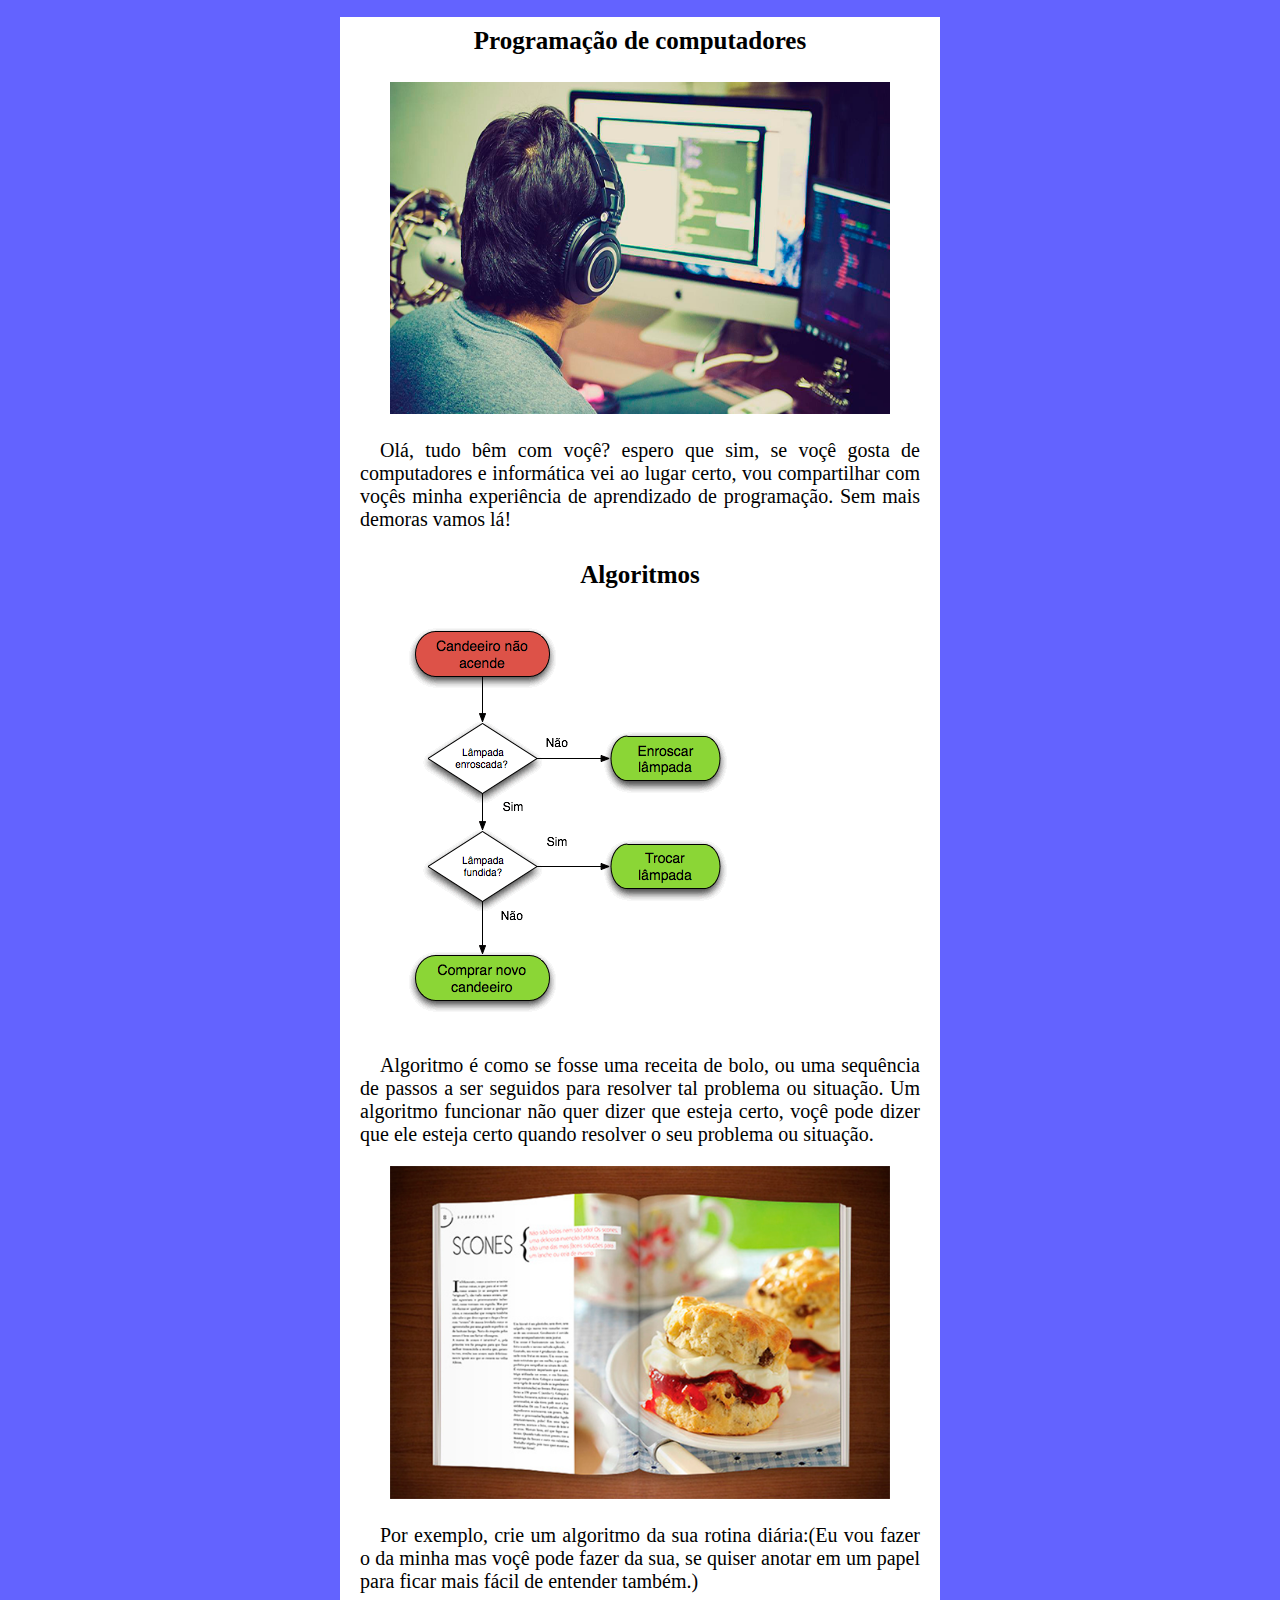
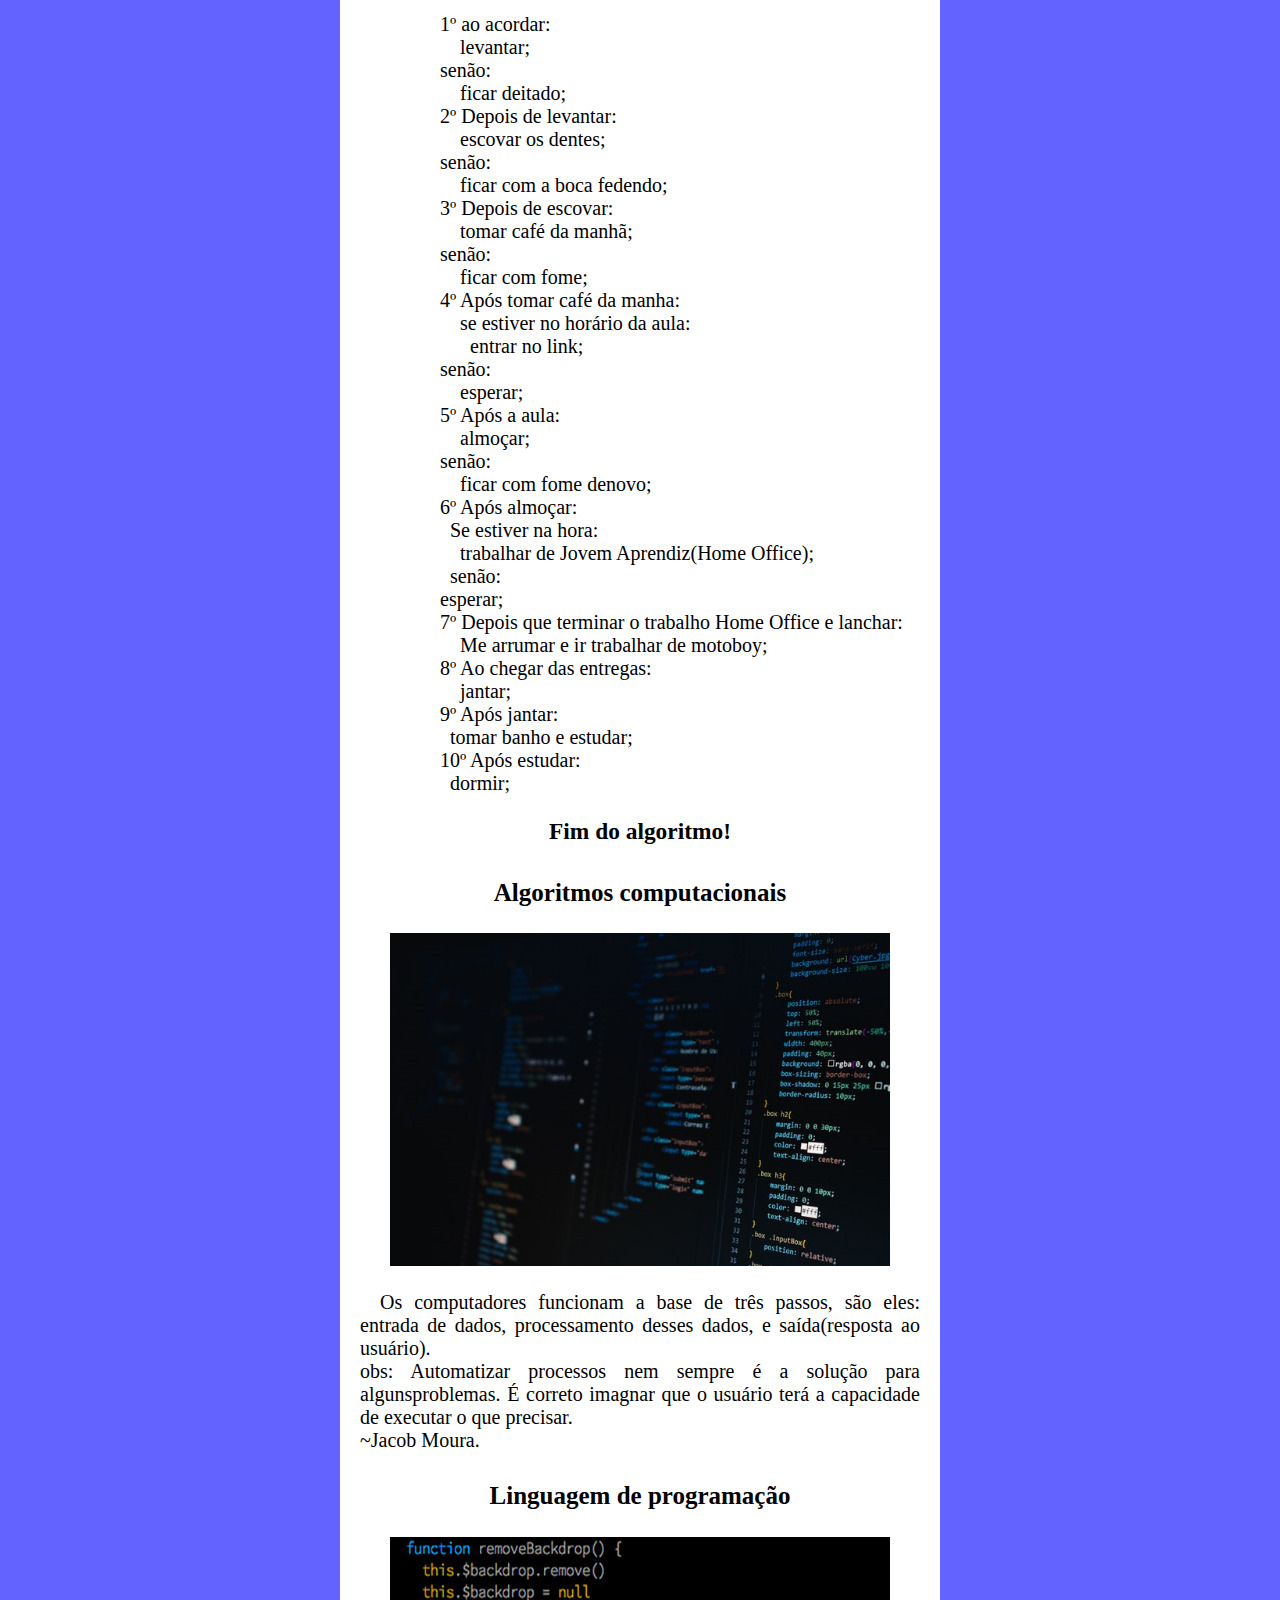
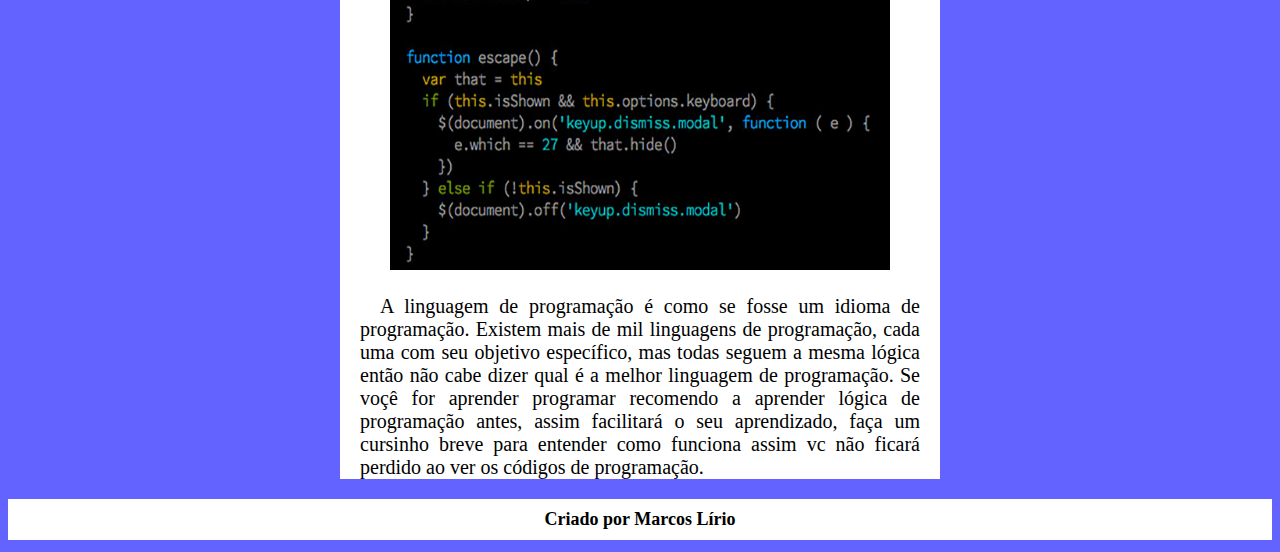
==== index.html @ afbfd094 "Adicionando os arquivos ao repositório" ====
<!DOCTYPE html>
<html lang="pt-br">
<head>
    <meta charset="UTF-8">
    <meta http-equiv="X-UA-Compatible" content="IE=edge">
    <meta name="viewport" content="width=device-width, initial-scale=1.0">
    <link rel="stylesheet" href="style.css">
    <title>Programação</title>
</head>
<body>
    <header>

    </header>
    <main>
        <section>
            <h1 class="titulo">Programação de computadores</h1>
           
            <img src="imagens/programacaoComputadores.png" alt="Programação de computadores" class="imagens">

            <p class="paragrafos">Olá, tudo bêm com voçê? espero que sim, se voçê gosta de computadores e informática vei ao lugar certo, vou compartilhar com voçês minha experiência de aprendizado de programação. Sem mais demoras vamos lá!</p>
        </section>
        <section>
            <h1 class="titulo">Algoritmos</h1>
            <img src="imagens/alogritmo.png" alt="algoritmos" class="imagens">
            <p class="paragrafos">Algoritmo é como se fosse uma receita de bolo, ou uma sequência de passos a ser seguidos para resolver tal problema ou situação. Um algoritmo funcionar não quer dizer que esteja certo, voçê pode dizer que ele esteja certo quando resolver o seu problema ou situação. 
            </p>

            <img src="imagens/receitaBolo.png" alt="Receita de Bolo" class="imagens">

            <p class="paragrafos">
                Por exemplo, crie um algoritmo da sua rotina diária:(Eu vou fazer o da minha mas voçê pode fazer da sua, se quiser anotar em um papel para ficar mais fácil de entender também.) <br>
                <p id="passos">
                    1º ao acordar: <br>
                    &nbsp; &nbsp; levantar; <br>
                    senão: <br> &nbsp; &nbsp; ficar deitado;
                    <br>
                    2º Depois de levantar: <br>
                    &nbsp; &nbsp; escovar os dentes; <br>
                    senão: <br>
                    &nbsp; &nbsp; ficar com a boca fedendo; <br>
                    3º Depois de escovar: <br>
                    &nbsp; &nbsp; tomar café da manhã; <br>
                    senão: <br>
                    &nbsp; &nbsp; ficar com fome; <br>
                    4º Após tomar café da manha: <br>
                        &nbsp; &nbsp; se estiver no horário da aula: <br>
                            &nbsp; &nbsp; &nbsp; entrar no link; <br>
                        senão: <br>
                           &nbsp; &nbsp; esperar; <br>
                                   5º Após a aula: <br>
                        &nbsp; &nbsp; almoçar; <br>
                      senão: <br>
                        &nbsp; &nbsp; ficar com fome denovo; <br>
                    6º Após almoçar: <br>
                        &nbsp; Se estiver na hora: <br>
                            &nbsp; &nbsp; trabalhar de Jovem Aprendiz(Home Office); <br>
                        &nbsp; senão: <br>
                            esperar; <br>
                     7º Depois que terminar o trabalho Home Office e lanchar: <br>
                        &nbsp; &nbsp; Me arrumar e ir trabalhar de motoboy; <br>
                    8º Ao chegar das entregas: <br>
                        &nbsp; &nbsp; jantar; <br>
                    9º Após jantar: <br>
                        &nbsp; tomar banho e estudar; <br>
                    10º Após estudar: <br>
                        &nbsp; dormir; <br>
                </p>
            </p>
            <h3 id="fimAlgoritmo">Fim do algoritmo!</h3>
        </section>
        <section>
            <h1 class="titulo">Algoritmos computacionais</h1>

            <img src="imagens/algoritmosComputacionais.png" alt="Algoritimos Computacionais" class="imagens">

            <p class="paragrafos">
                Os computadores funcionam a base de três passos, são eles: entrada de dados, processamento desses dados, e saída(resposta ao usuário). <br> obs: Automatizar processos nem sempre é a solução para algunsproblemas. É correto imagnar que o usuário terá a capacidade de executar o que precisar. <br> ~Jacob Moura.
            </p>
        </section>
        <section id="Linguagem de Programação">
            <h1 class="titulo">Linguagem de programação</h1>

            <img src="imagens/linguagemProgramacao.png" alt="Linguagem de programação" class="imagens">

            <p class="paragrafos">
                A linguagem de programação é como se fosse um idioma de programação. Existem mais de mil linguagens de programação, cada uma com seu objetivo específico, mas todas seguem a mesma lógica então não cabe dizer qual é a melhor linguagem de programação. Se voçê for aprender programar recomendo a aprender lógica de programação antes, assim facilitará o seu aprendizado, faça um cursinho breve para entender como funciona assim vc não ficará perdido ao ver os códigos de programação.
            </p>
        </section>
    </main>
    
    <footer>
        <h1>Criado por Marcos Lírio</h1>
    </footer>
</body>
</html>
---- style.css ----
@charset 'UTF-8';

body {
    
    background-color: rgba(0, 0, 255, 0.61);
}

main {
    max-width: 600px;
    margin: auto;
    background-color: white;
    text-align: justify;
    font-size: 20px; 
       
}

main > section > h1.titulo{
    text-align: center;
    font-size: 25px;
    padding: 10px;
}

main > section > img.imagens {
    max-width: 500px;
    margin-left: 2.5em;
}

main > section > p.paragrafos {
    text-indent: 1em;
    margin-left: 1em;
    margin-right: 1em;
}

main > section > p#passos {
    margin-left: 5em;
}

main > section > h3#fimAlgoritmo {
    text-align: center;
    
}

footer > h1 {
    background-color: white;
    text-align: center;
    padding: 10px;
    font-size: large;
}
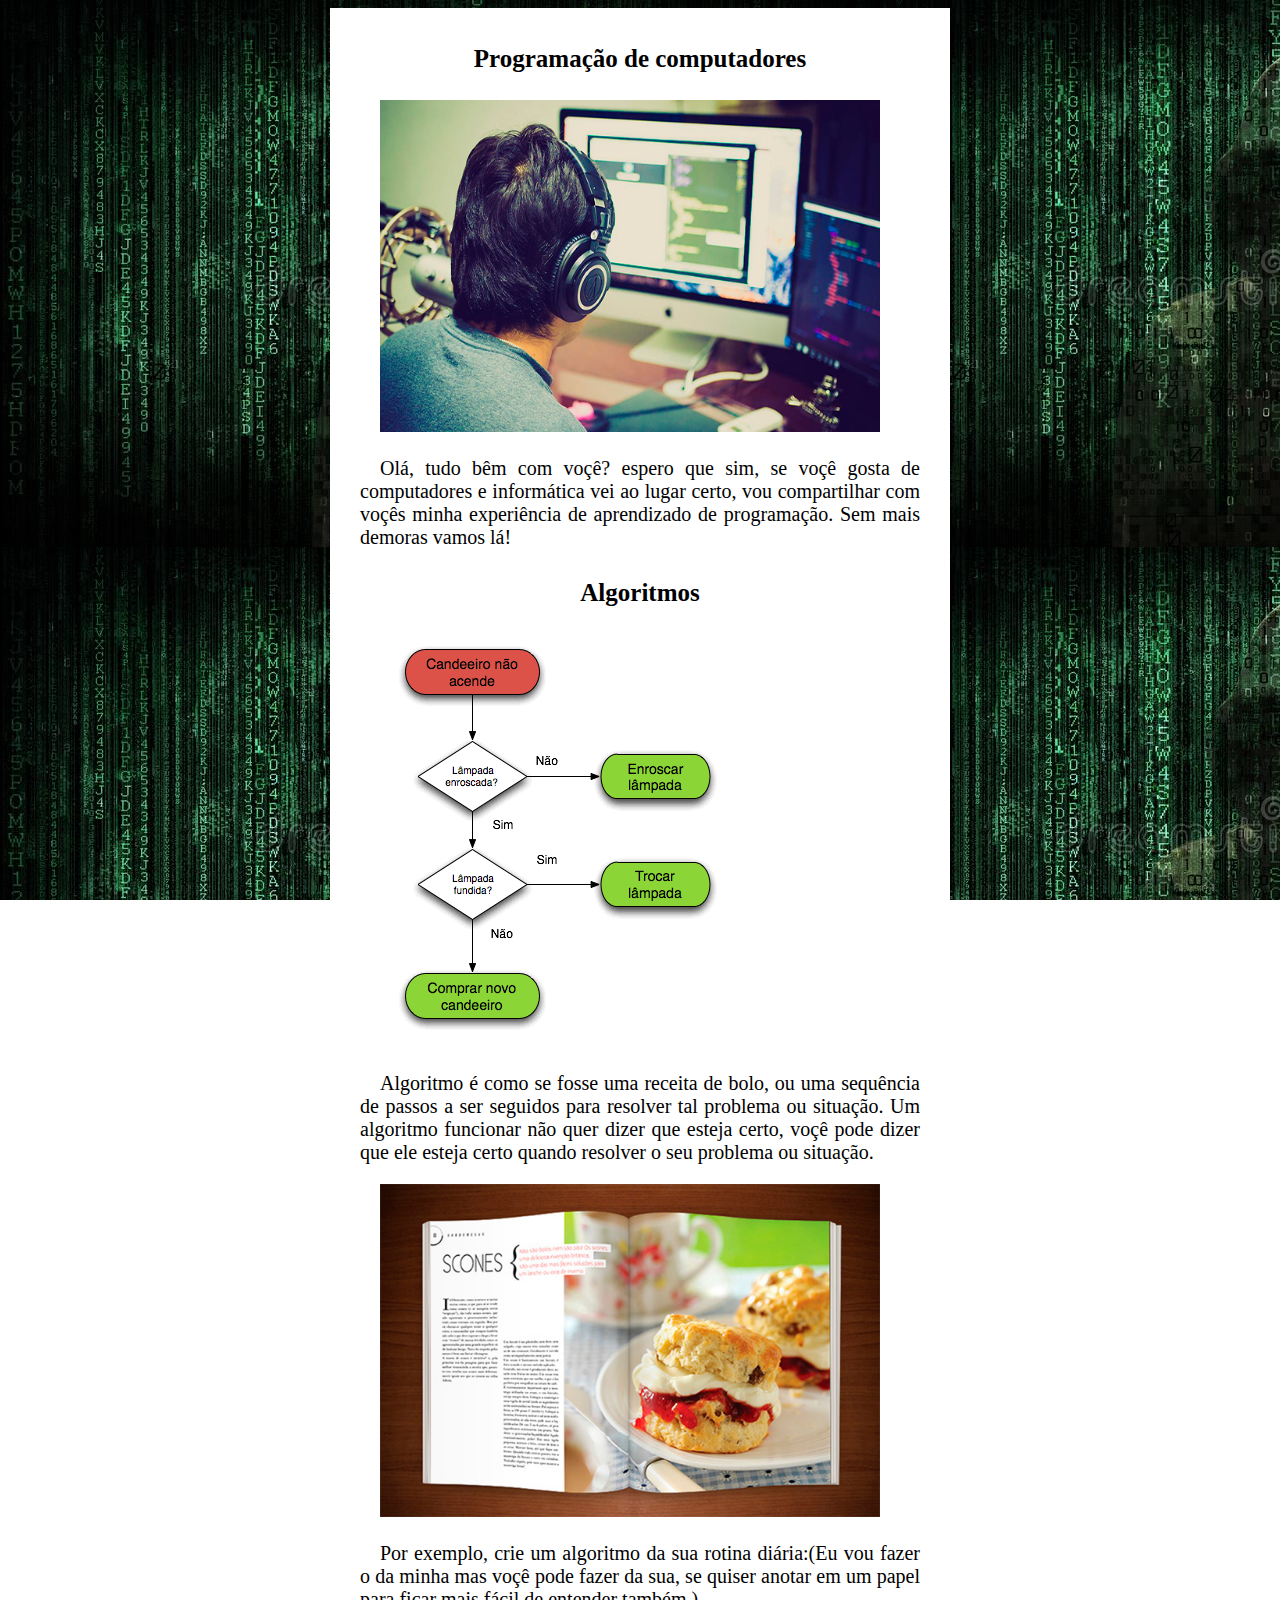
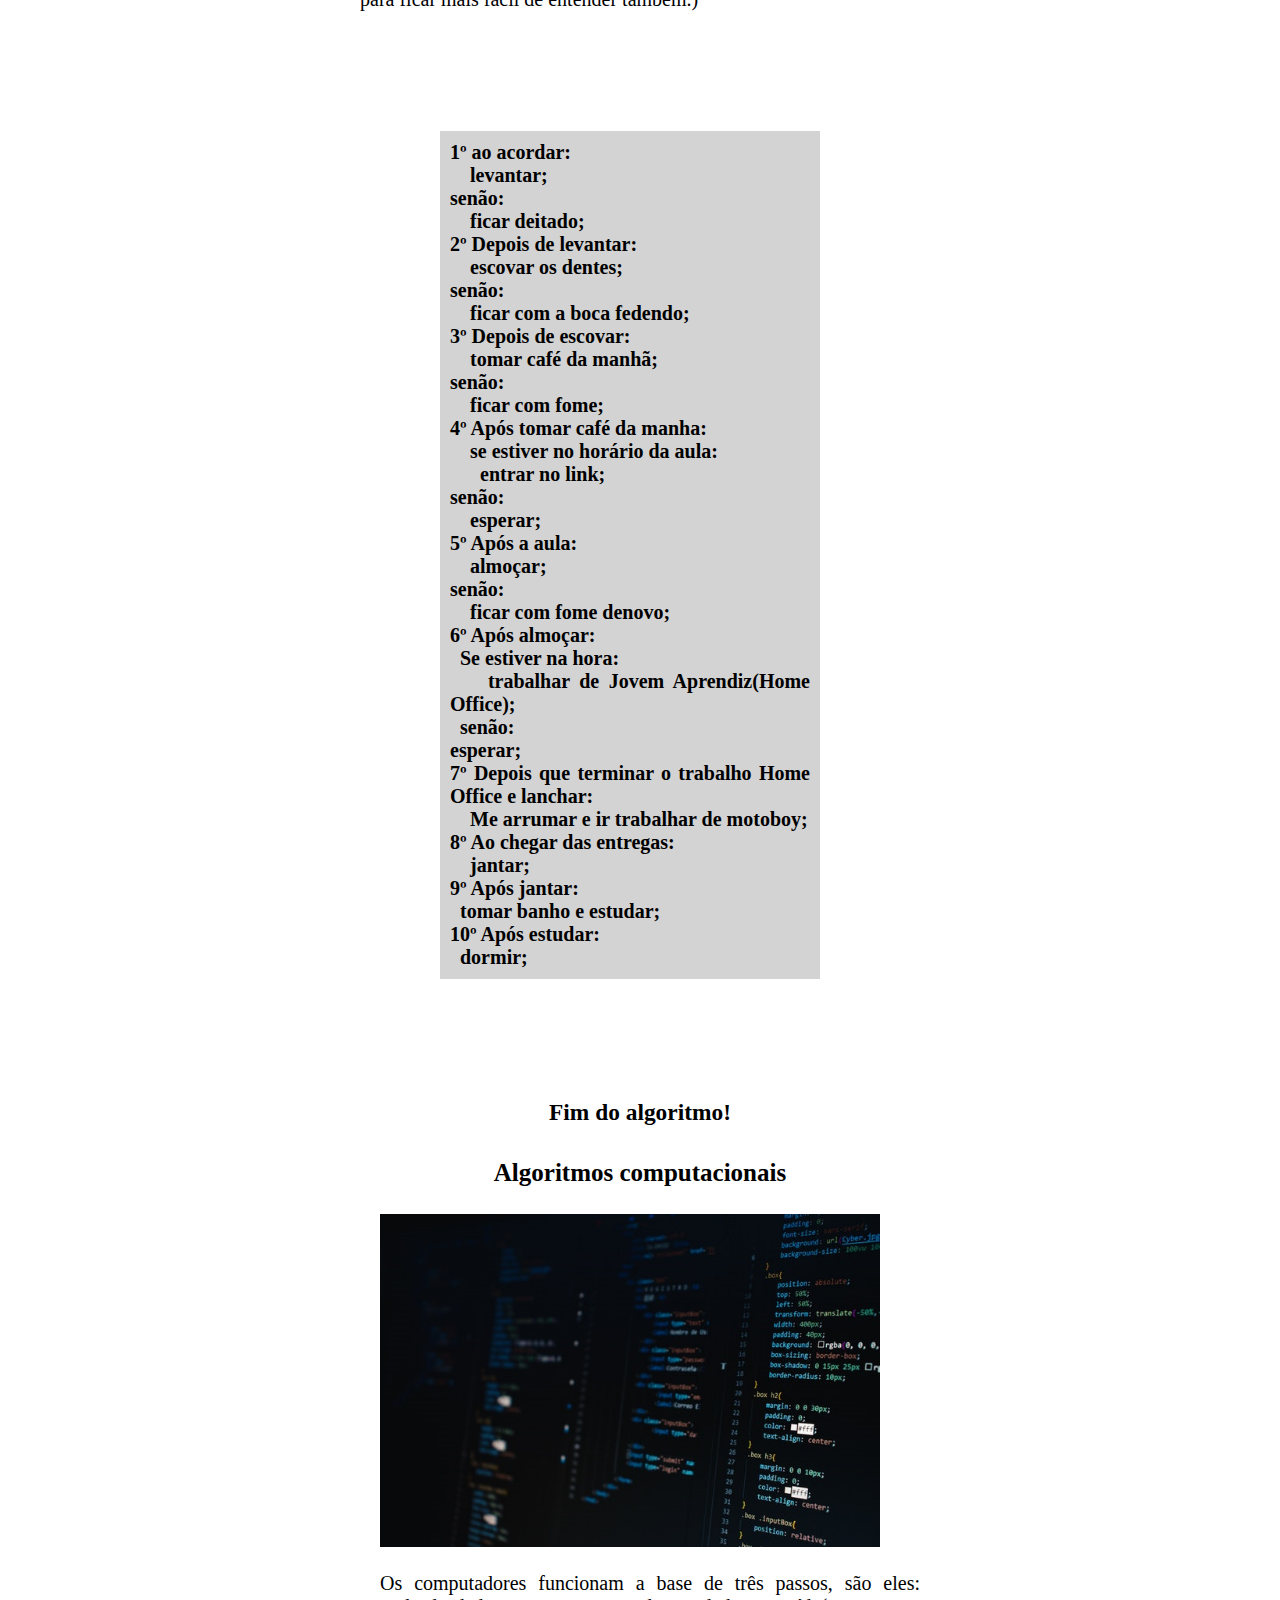
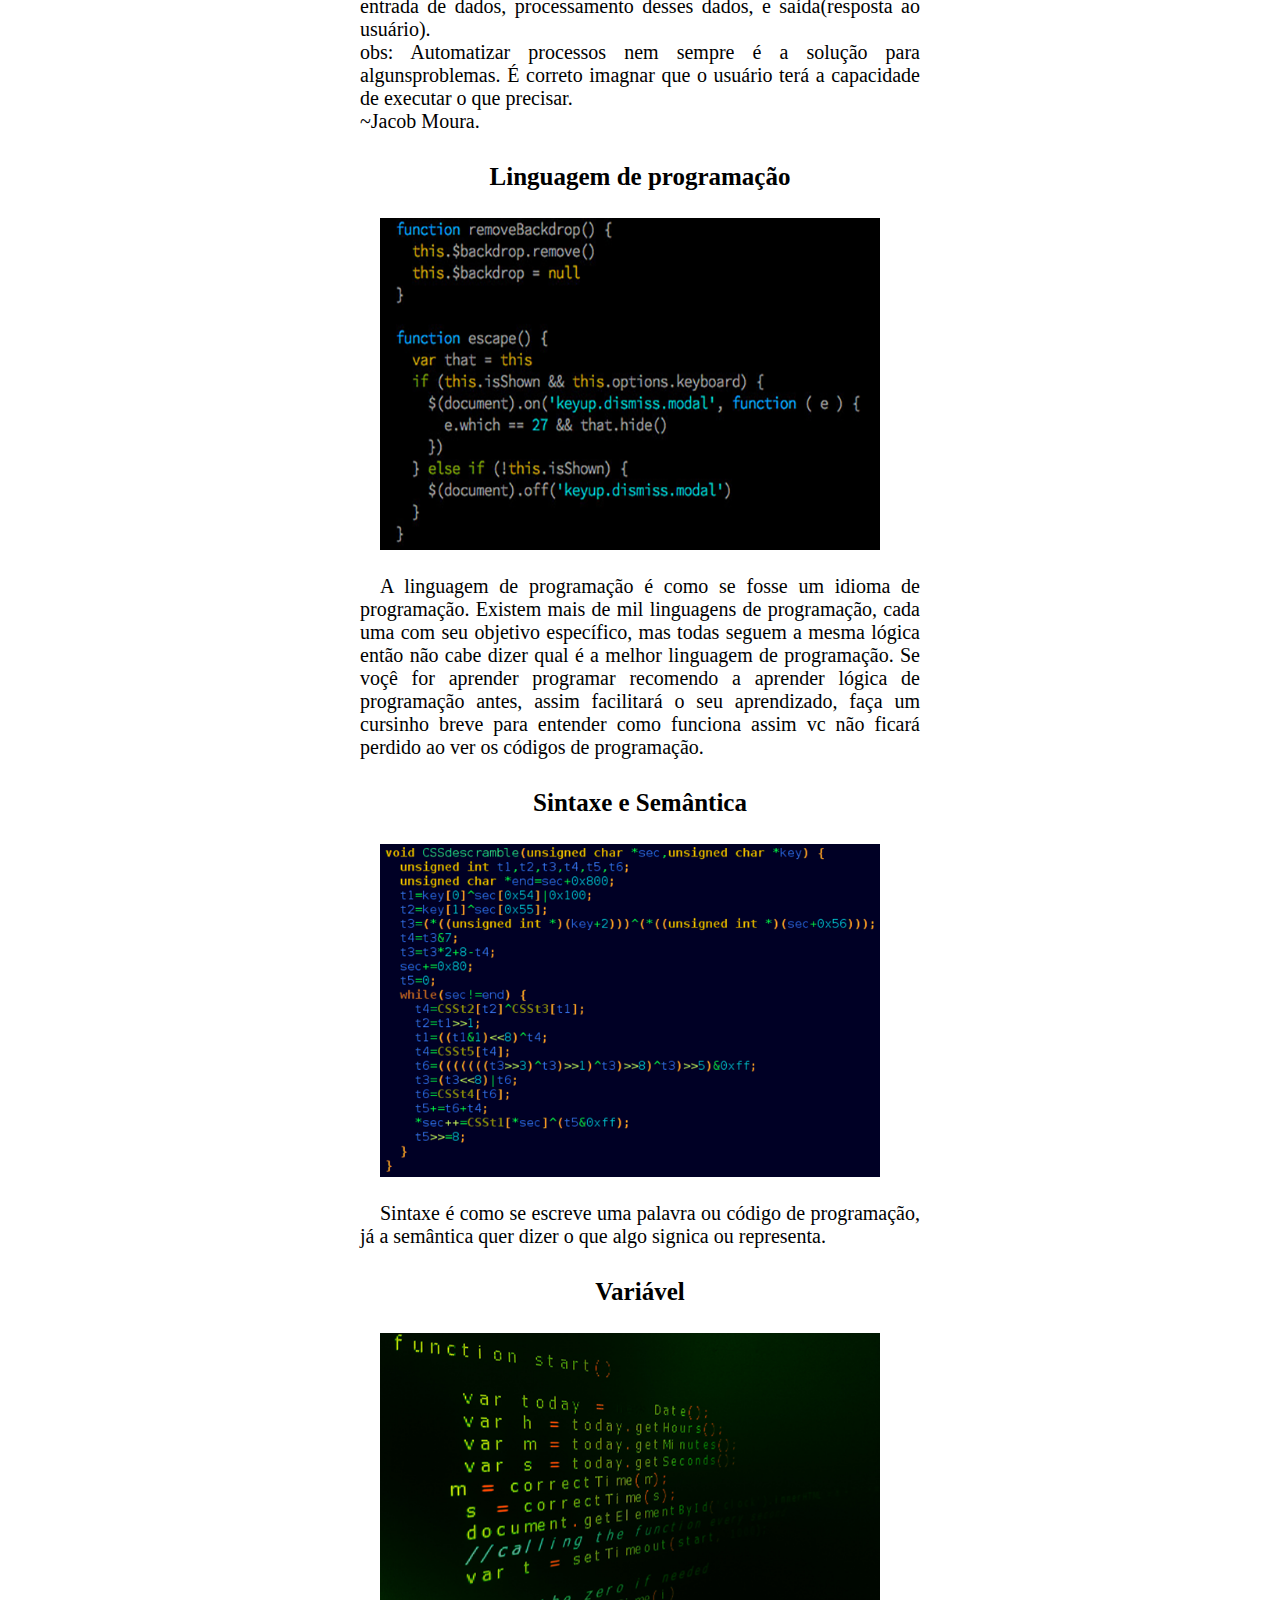
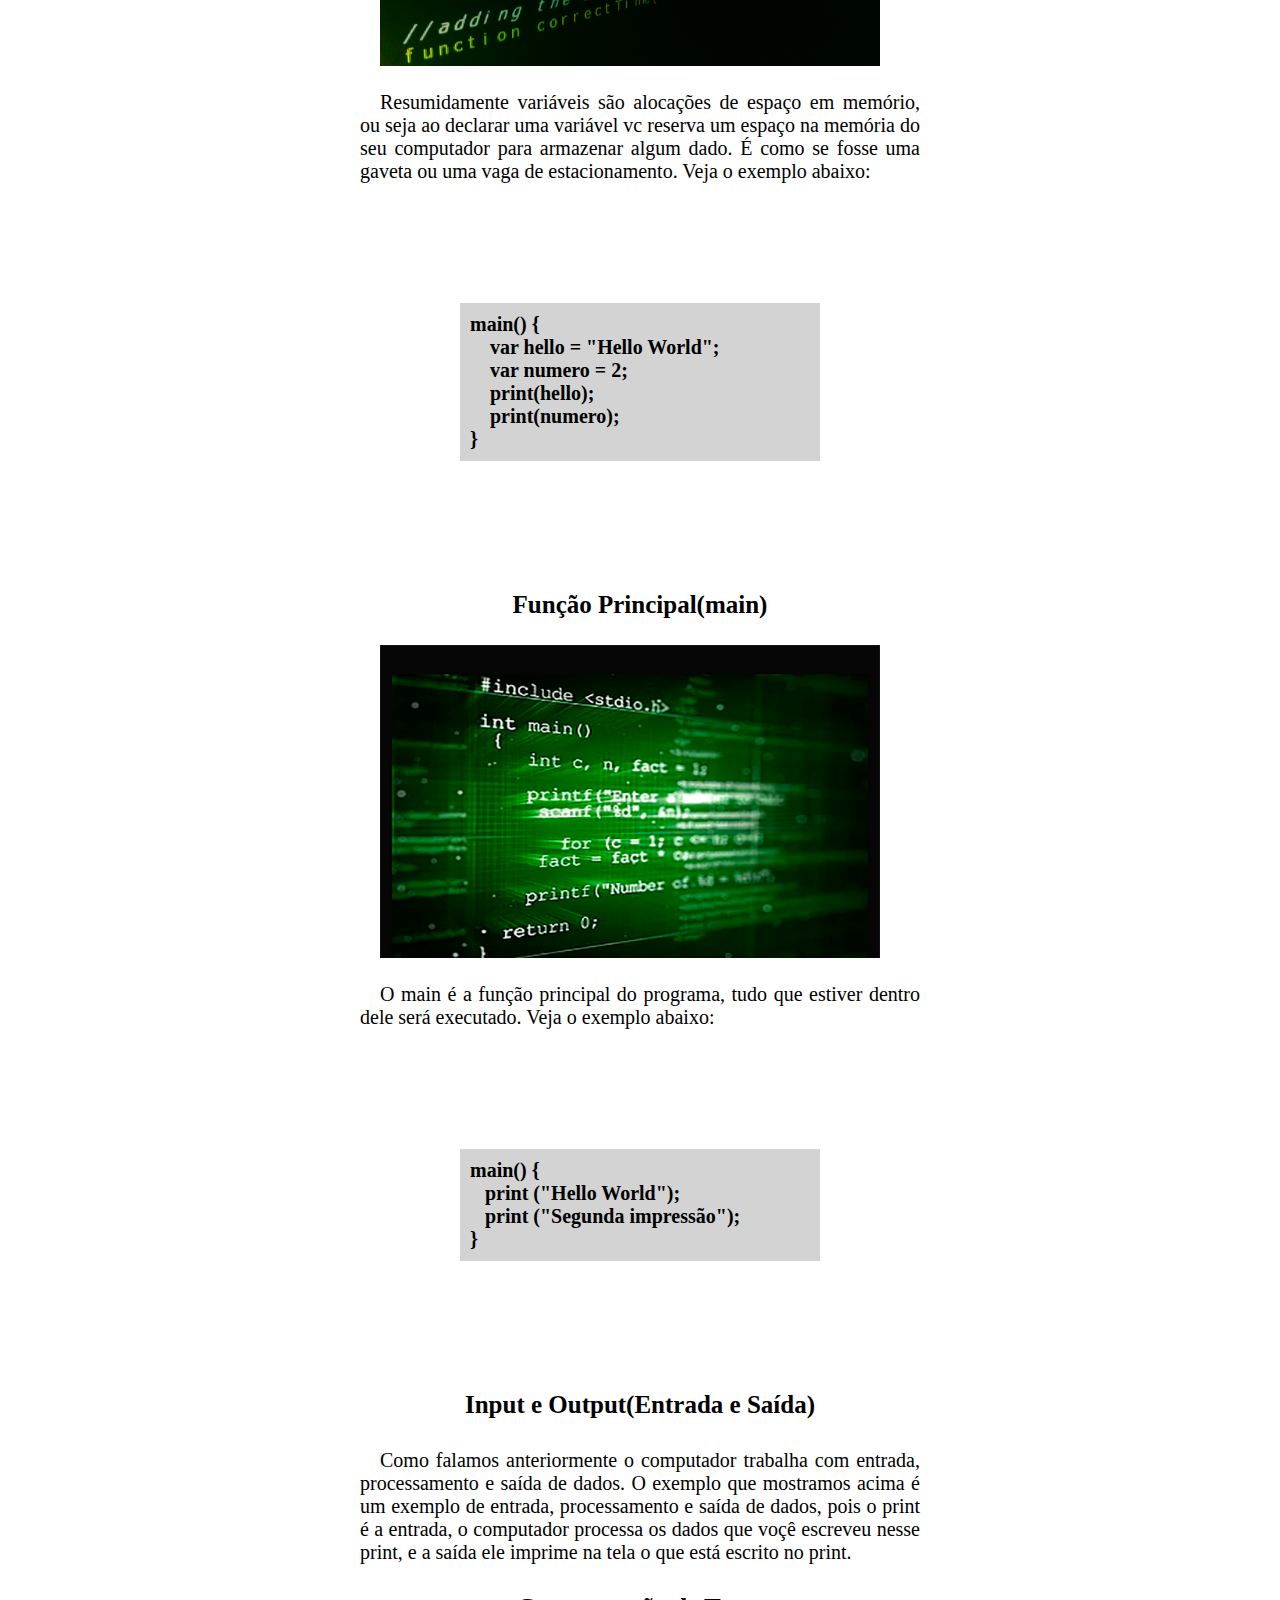
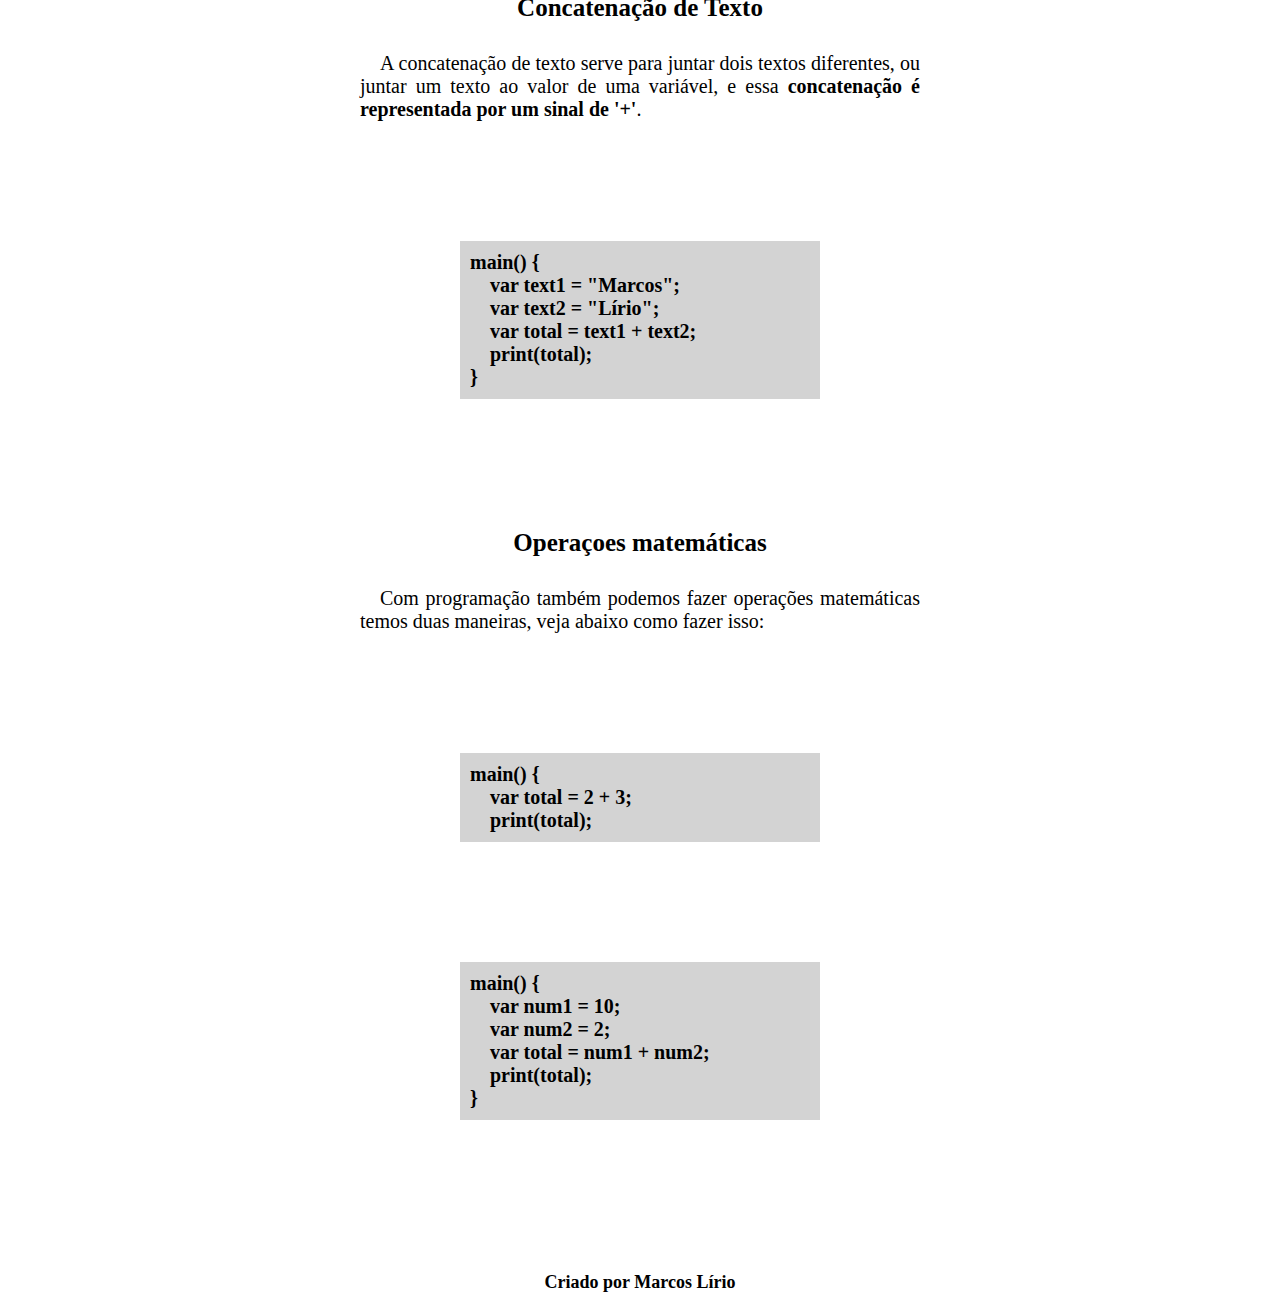
==== commit 520ad3fa: "Atualizando o repositório, site tá ficando dahora, por enquanto só tem conteúdo, em breve é os códig" ====
--- a/index.html
+++ b/index.html
@@ -9,7 +9,7 @@
 </head>
 <body>
     <header>
-
+        
     </header>
     <main>
         <section>
@@ -29,41 +29,43 @@
 
             <p class="paragrafos">
                 Por exemplo, crie um algoritmo da sua rotina diária:(Eu vou fazer o da minha mas voçê pode fazer da sua, se quiser anotar em um papel para ficar mais fácil de entender também.) <br>
-                <p id="passos">
-                    1º ao acordar: <br>
-                    &nbsp; &nbsp; levantar; <br>
-                    senão: <br> &nbsp; &nbsp; ficar deitado;
-                    <br>
-                    2º Depois de levantar: <br>
-                    &nbsp; &nbsp; escovar os dentes; <br>
-                    senão: <br>
-                    &nbsp; &nbsp; ficar com a boca fedendo; <br>
-                    3º Depois de escovar: <br>
-                    &nbsp; &nbsp; tomar café da manhã; <br>
-                    senão: <br>
-                    &nbsp; &nbsp; ficar com fome; <br>
-                    4º Após tomar café da manha: <br>
-                        &nbsp; &nbsp; se estiver no horário da aula: <br>
-                            &nbsp; &nbsp; &nbsp; entrar no link; <br>
+                <p class="exemplos" id="passos">
+                    <strong>
+                        1º ao acordar: <br>
+                        &nbsp; &nbsp; levantar; <br>
+                        senão: <br> &nbsp; &nbsp; ficar deitado;
+                        <br>
+                        2º Depois de levantar: <br>
+                        &nbsp; &nbsp; escovar os dentes; <br>
                         senão: <br>
-                           &nbsp; &nbsp; esperar; <br>
-                                   5º Após a aula: <br>
-                        &nbsp; &nbsp; almoçar; <br>
-                      senão: <br>
-                        &nbsp; &nbsp; ficar com fome denovo; <br>
-                    6º Após almoçar: <br>
-                        &nbsp; Se estiver na hora: <br>
-                            &nbsp; &nbsp; trabalhar de Jovem Aprendiz(Home Office); <br>
-                        &nbsp; senão: <br>
-                            esperar; <br>
-                     7º Depois que terminar o trabalho Home Office e lanchar: <br>
-                        &nbsp; &nbsp; Me arrumar e ir trabalhar de motoboy; <br>
-                    8º Ao chegar das entregas: <br>
-                        &nbsp; &nbsp; jantar; <br>
-                    9º Após jantar: <br>
-                        &nbsp; tomar banho e estudar; <br>
-                    10º Após estudar: <br>
-                        &nbsp; dormir; <br>
+                        &nbsp; &nbsp; ficar com a boca fedendo; <br>
+                        3º Depois de escovar: <br>
+                        &nbsp; &nbsp; tomar café da manhã; <br>
+                        senão: <br>
+                        &nbsp; &nbsp; ficar com fome; <br>
+                        4º Após tomar café da manha: <br>
+                            &nbsp; &nbsp; se estiver no horário da aula: <br>
+                                &nbsp; &nbsp; &nbsp; entrar no link; <br>
+                            senão: <br>
+                               &nbsp; &nbsp; esperar; <br>
+                                       5º Após a aula: <br>
+                            &nbsp; &nbsp; almoçar; <br>
+                          senão: <br>
+                            &nbsp; &nbsp; ficar com fome denovo; <br>
+                        6º Após almoçar: <br>
+                            &nbsp; Se estiver na hora: <br>
+                                &nbsp; &nbsp; trabalhar de Jovem Aprendiz(Home Office); <br>
+                            &nbsp; senão: <br>
+                                esperar; <br>
+                         7º Depois que terminar o trabalho Home Office e lanchar: <br>
+                            &nbsp; &nbsp; Me arrumar e ir trabalhar de motoboy; <br>
+                        8º Ao chegar das entregas: <br>
+                            &nbsp; &nbsp; jantar; <br>
+                        9º Após jantar: <br>
+                            &nbsp; tomar banho e estudar; <br>
+                        10º Após estudar: <br>
+                            &nbsp; dormir; <br>
+                    </strong>
                 </p>
             </p>
             <h3 id="fimAlgoritmo">Fim do algoritmo!</h3>
@@ -85,6 +87,63 @@
             <p class="paragrafos">
                 A linguagem de programação é como se fosse um idioma de programação. Existem mais de mil linguagens de programação, cada uma com seu objetivo específico, mas todas seguem a mesma lógica então não cabe dizer qual é a melhor linguagem de programação. Se voçê for aprender programar recomendo a aprender lógica de programação antes, assim facilitará o seu aprendizado, faça um cursinho breve para entender como funciona assim vc não ficará perdido ao ver os códigos de programação.
             </p>
+            <h1 class="titulo">Sintaxe e Semântica</h1>
+            <img src="imagens/Sintaxe_Semantica.png" alt="Sintaxe e Semântica" class="imagens">
+            <p class="paragrafos">Sintaxe é como se escreve uma palavra ou código de programação, já a semântica quer dizer o que algo signica ou representa.</p>
+
+            <h1 class="titulo">Variável</h1>
+            <img src="imagens/variaveis.png" alt="Variáveis em programação" class="imagens">
+            <p class="paragrafos">Resumidamente variáveis são alocações de espaço em memório, ou seja ao declarar uma variável vc reserva um espaço na memória do seu computador para armazenar algum dado. É como se fosse uma gaveta ou uma vaga de estacionamento. Veja o exemplo abaixo: </p>
+            <p class="exemplos"><strong>
+                 main() { <br>
+                    &nbsp; &nbsp; var hello = "Hello World"; <br>
+                    &nbsp; &nbsp; var numero = 2; <br>
+                    &nbsp; &nbsp; print(hello); <br>
+                    &nbsp; &nbsp; print(numero); <br>
+                }
+            </strong>
+            </p>
+
+            <h1 class="titulo">Função Principal(main)</h1>
+            <img src="imagens/funcao-main.png" alt="Função main" class="imagens">
+            <p class="paragrafos">O main é a função principal do programa, tudo que estiver dentro dele será executado. Veja o exemplo abaixo: </p>
+
+            <p class="exemplos" id="main_Exemplo"><strong>
+                main() { <br>
+                &nbsp; &nbsp;print ("Hello World"); <br>
+                &nbsp; &nbsp;print ("Segunda impressão"); <br>
+                }
+            </strong></p>
+            <h1 class="titulo">Input e Output(Entrada e Saída)</h1>
+            <p class="paragrafos">Como falamos anteriormente o computador trabalha com entrada, processamento e saída de dados. O exemplo que mostramos acima é um exemplo de entrada, processamento e saída de dados, pois o print é a entrada, o computador processa os dados que voçê escreveu nesse print, e a saída ele imprime na tela o que está escrito no print.</p>
+
+            <h1 class="titulo">Concatenação de Texto</h1>
+            <p class="paragrafos">A concatenação de texto serve para juntar dois textos diferentes, ou juntar um texto ao valor de uma variável, e essa <strong>concatenação é representada por um sinal de '+'</strong>.</p>
+            <p class="exemplos"><strong>
+                main() { <br>
+                   &nbsp; &nbsp; var text1 = "Marcos"; <br>
+                   &nbsp; &nbsp; var text2 = "Lírio"; <br>
+                   &nbsp; &nbsp; var total = text1 + text2; <br>
+                   &nbsp; &nbsp; print(total); <br>
+                }
+            </strong></p>
+
+            <h1 class="titulo">Operaçoes matemáticas</h1>
+            <p class="paragrafos">Com programação também podemos fazer operações matemáticas temos duas maneiras, veja abaixo como fazer isso: </p>
+            <p class="exemplos"><strong>
+                main() { <br>
+                    &nbsp; &nbsp; var total = 2 + 3; <br>
+                    &nbsp; &nbsp; print(total);
+            </strong>
+            </p>
+            <p class="exemplos"><strong>
+                main() { <br>
+                    &nbsp; &nbsp; var num1 = 10; <br>
+                    &nbsp; &nbsp; var num2 = 2; <br>
+                    &nbsp; &nbsp; var total = num1 + num2; <br>
+                    &nbsp; &nbsp; print(total); <br>
+                }
+            </strong></p>
         </section>
     </main>
     
--- a/style.css
+++ b/style.css
@@ -2,12 +2,14 @@
 
 body {
     
-    background-color: rgba(0, 0, 255, 0.61);
+    background-image: url('imagens/backgroundHacker.jpg');
+    background-attachment: fixed;
 }
 
 main {
     max-width: 600px;
     margin: auto;
+    padding: 10px;
     background-color: white;
     text-align: justify;
     font-size: 20px; 
@@ -22,13 +24,25 @@
 
 main > section > img.imagens {
     max-width: 500px;
-    margin-left: 2.5em;
+    margin-left: 2em;
 }
 
 main > section > p.paragrafos {
     text-indent: 1em;
     margin-left: 1em;
     margin-right: 1em;
+}
+
+main > section > p.exemplos {
+    margin: 20%;
+    padding: 10px;
+    background-color: lightgray;
+}
+
+main > section > p#main_Exemplo {
+    margin: 20%;
+    background-color: lightgray
+    ;
 }
 
 main > section > p#passos {
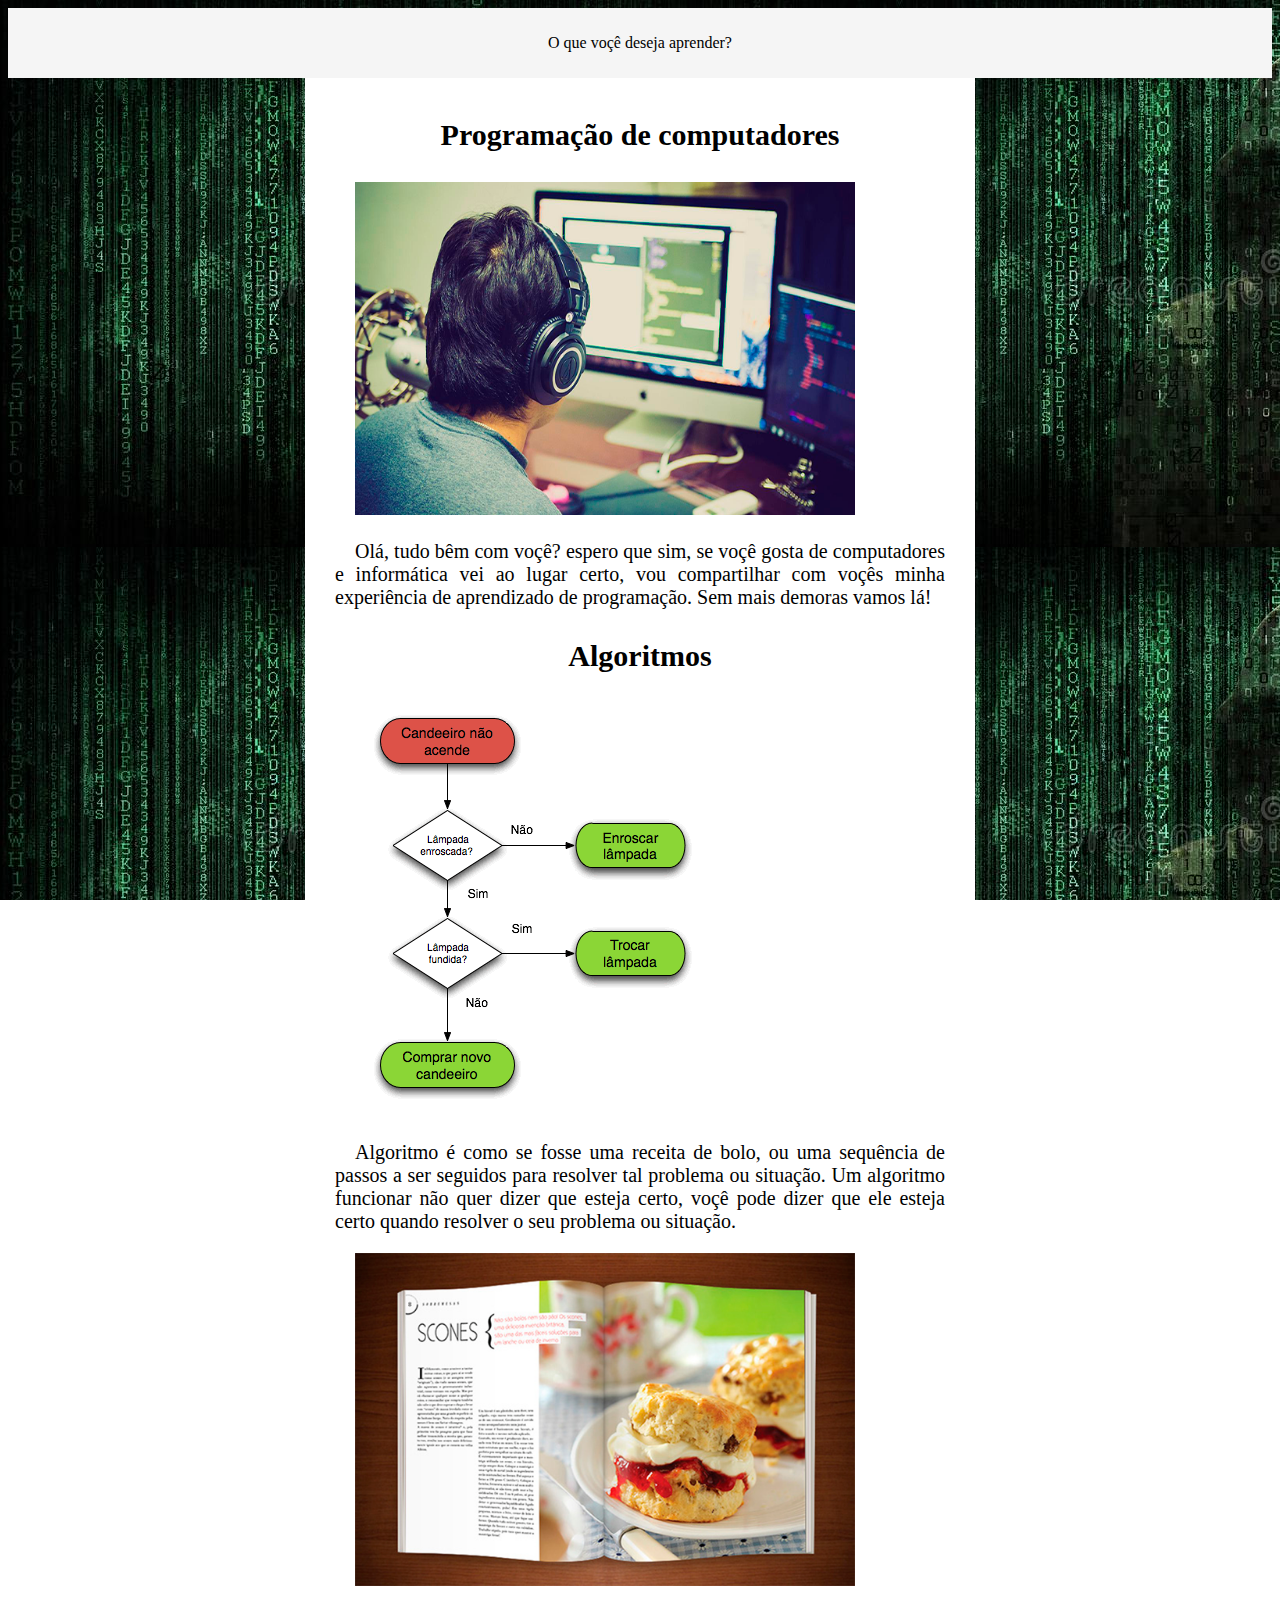
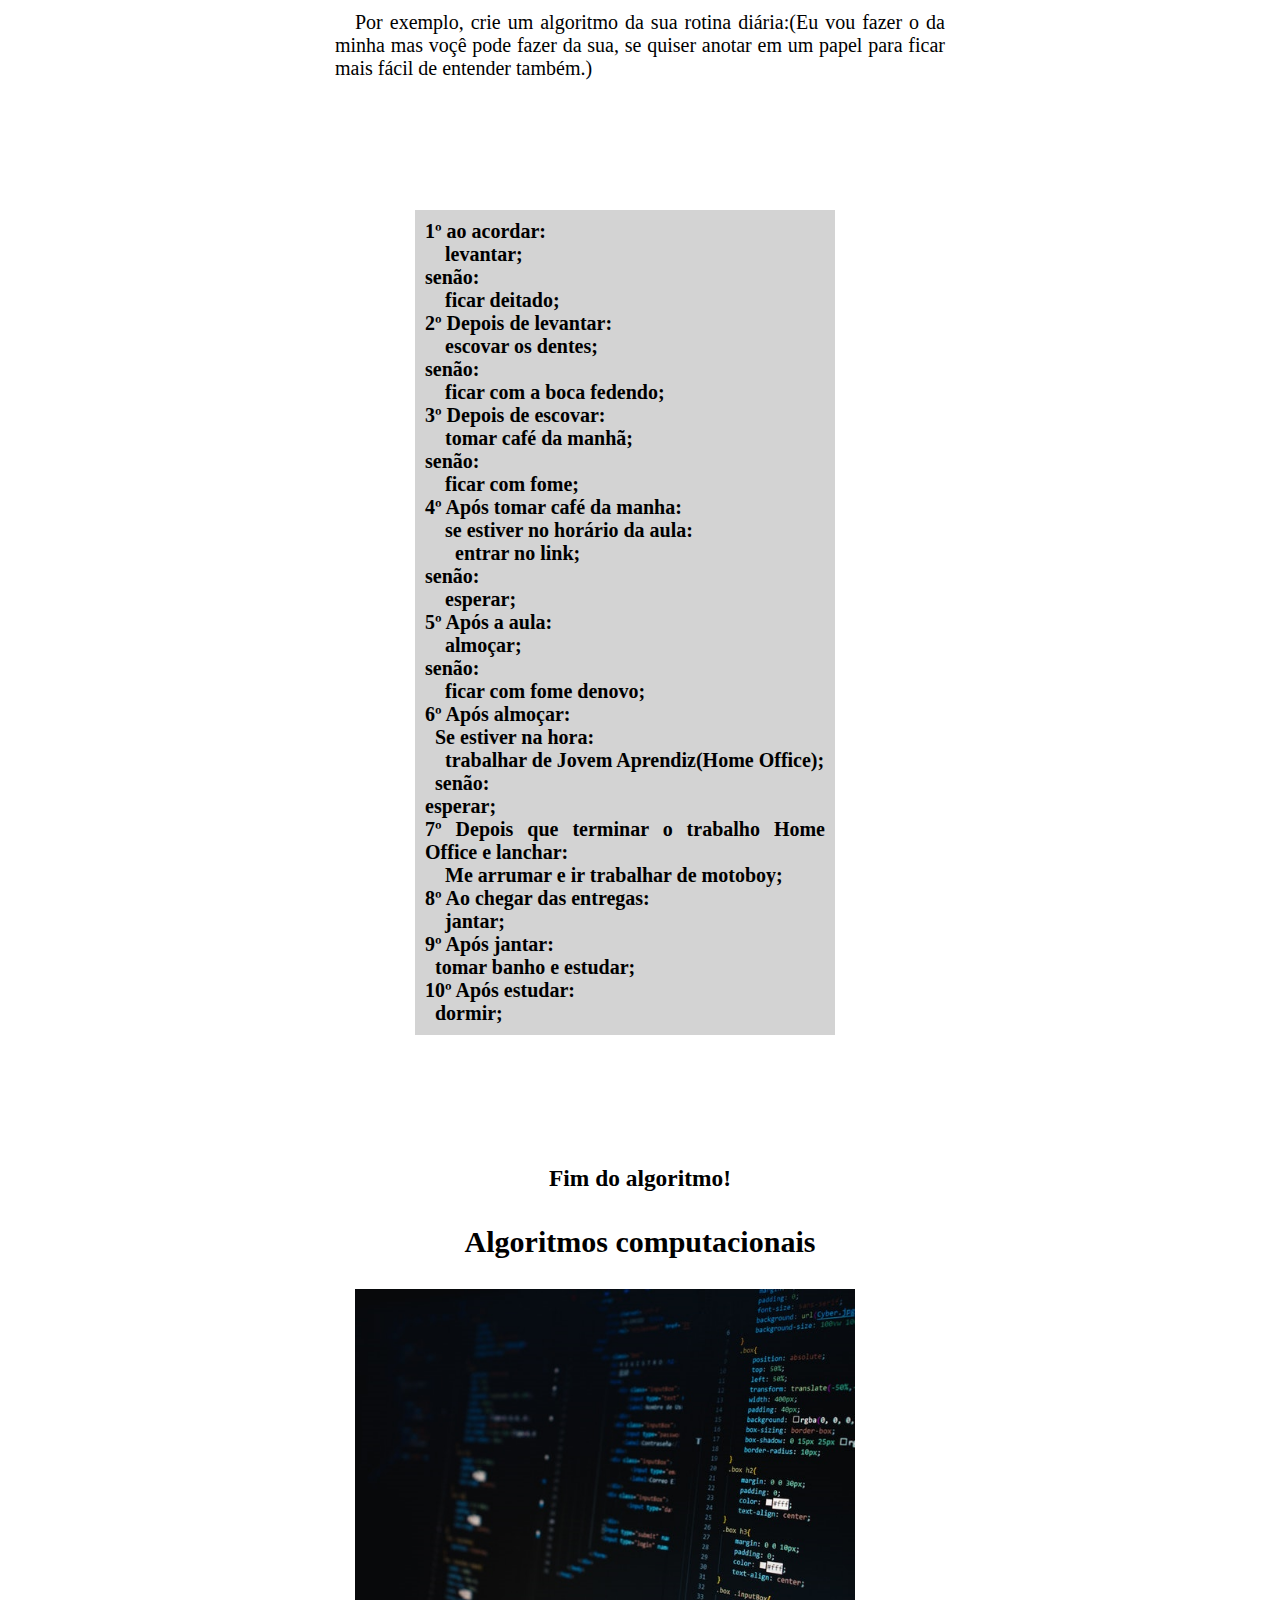
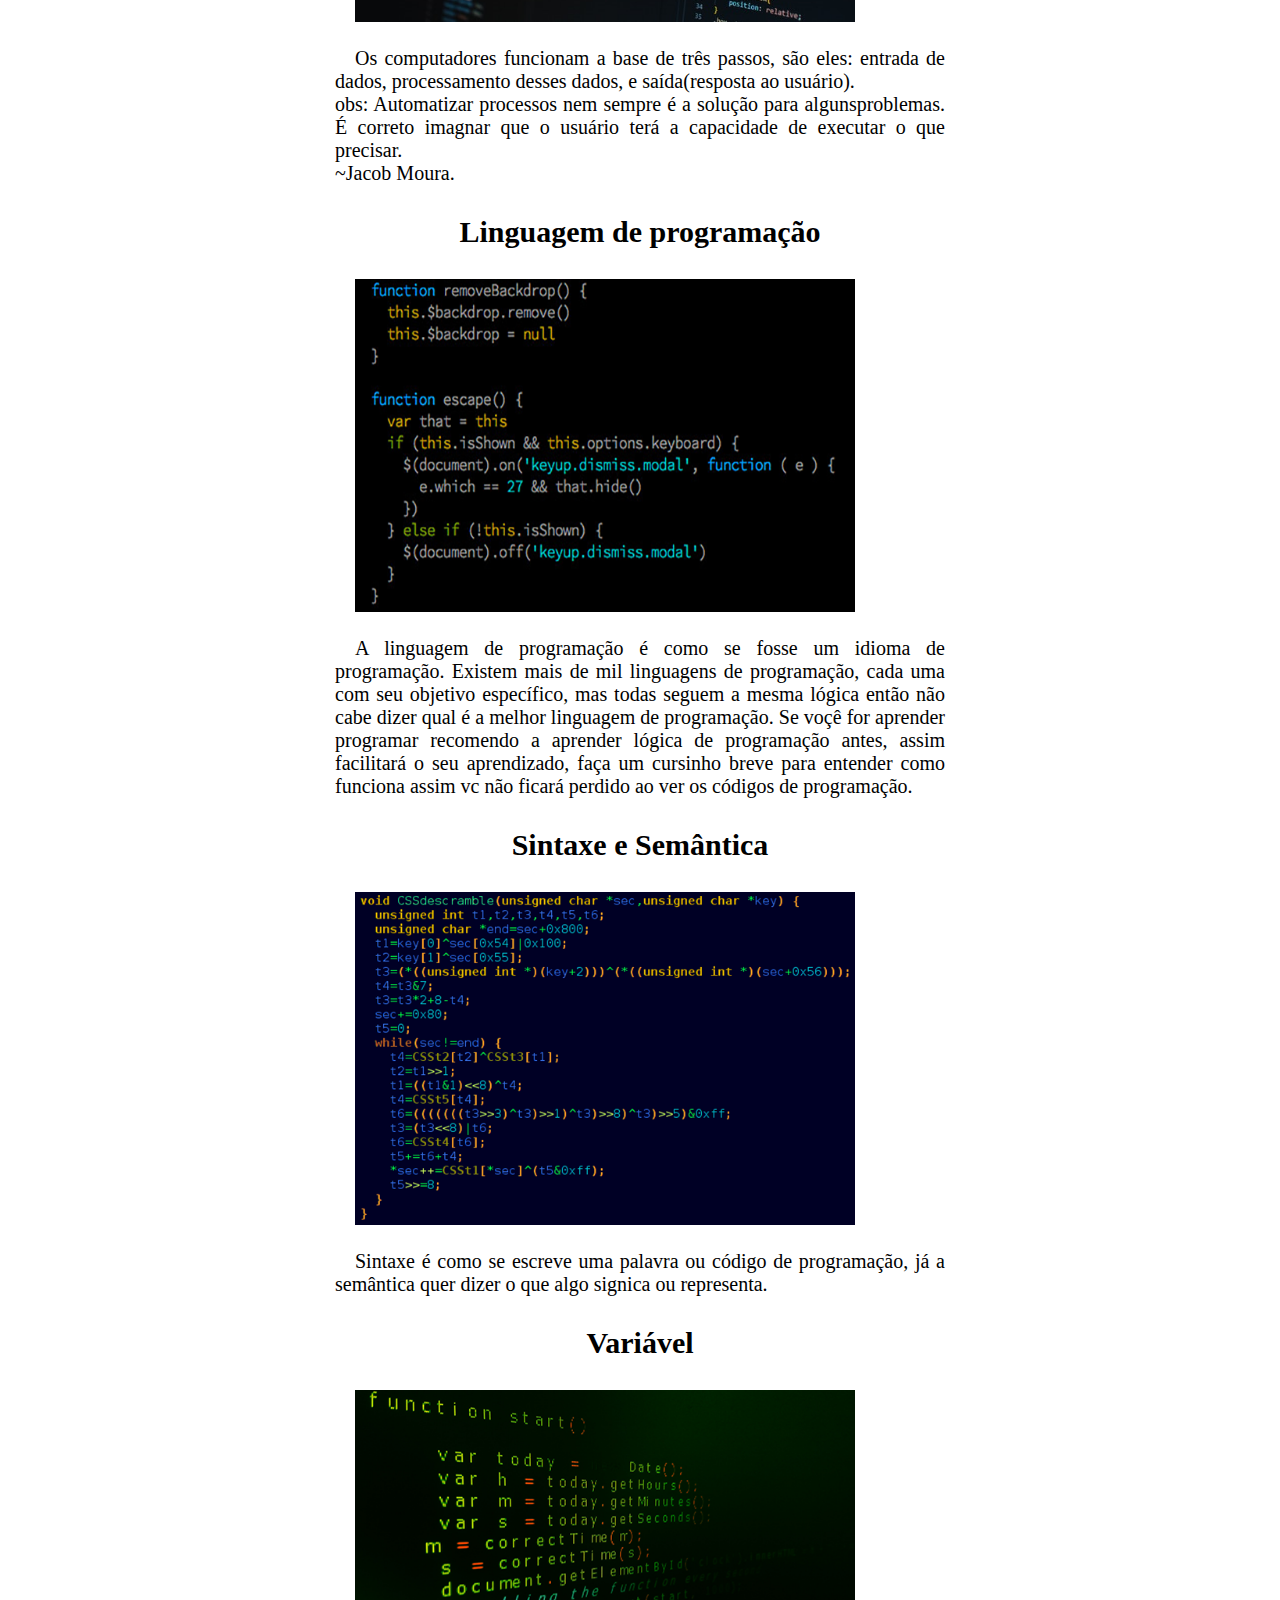
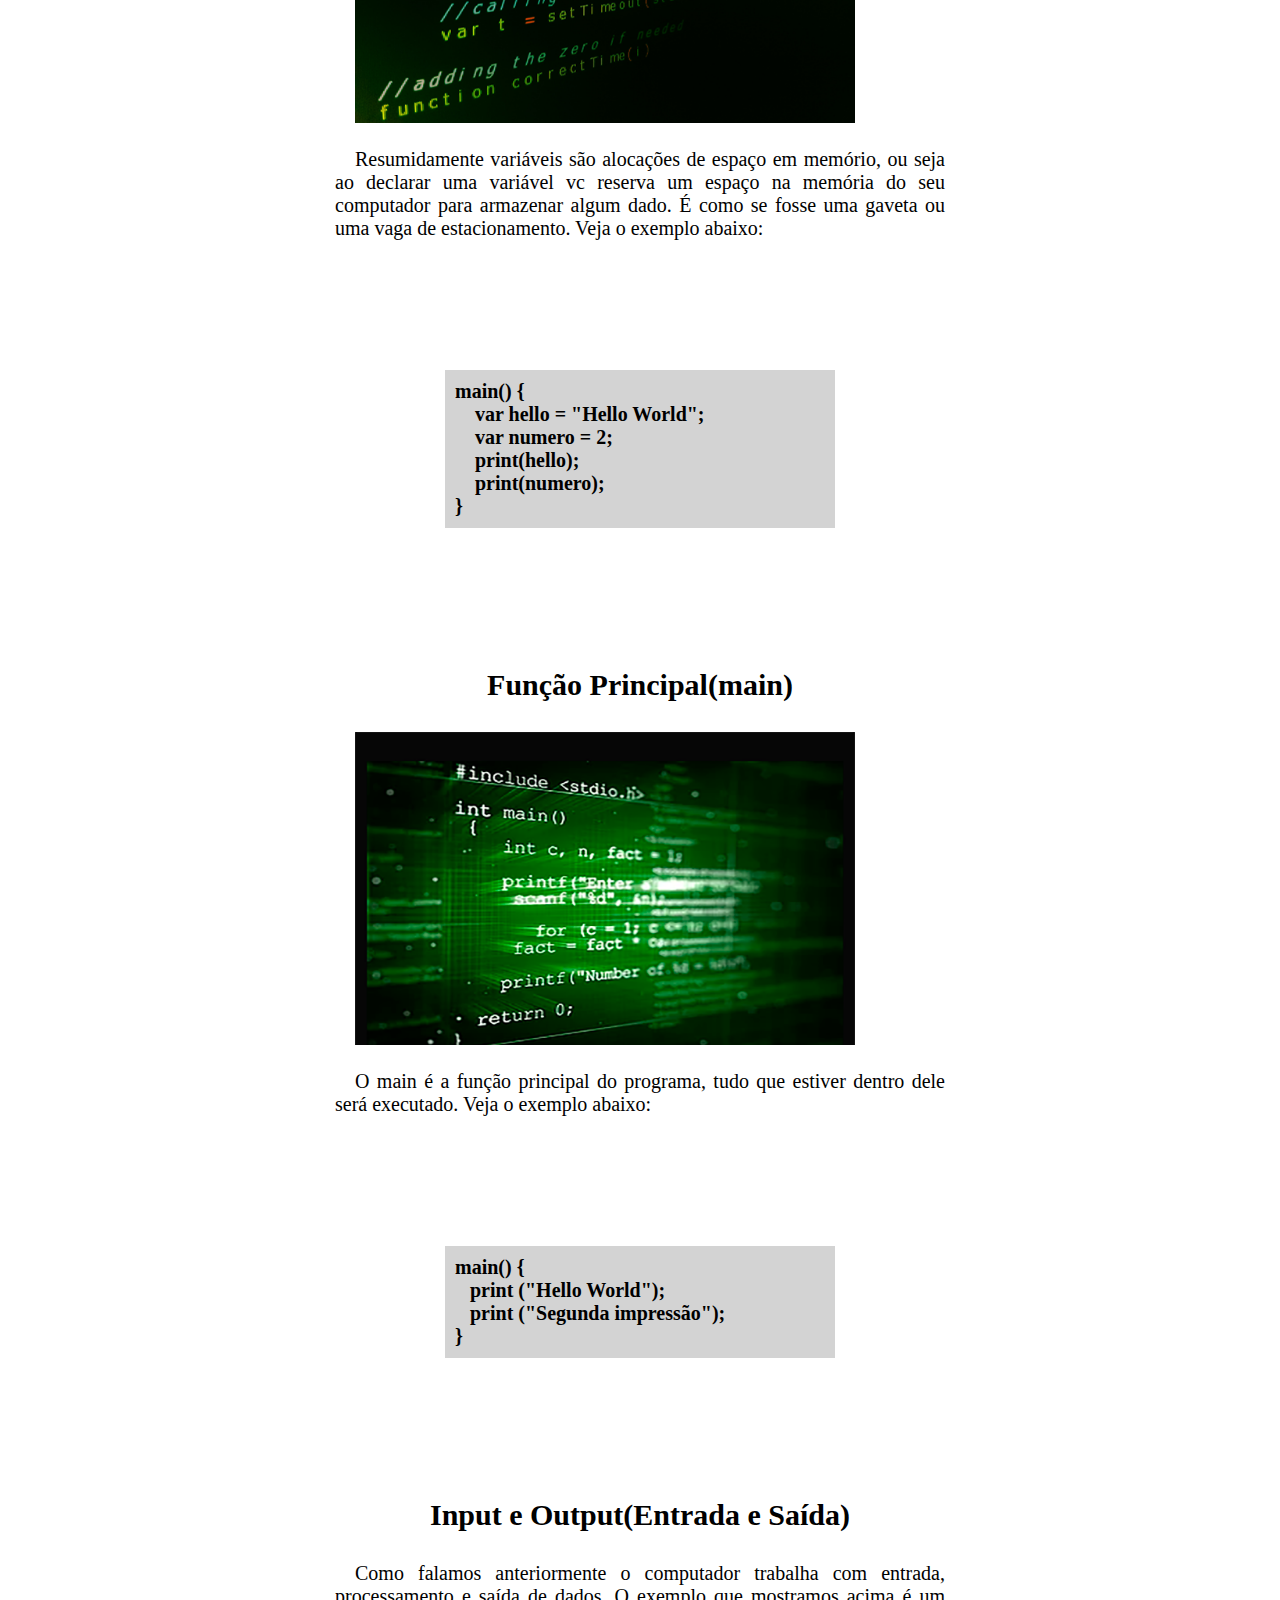
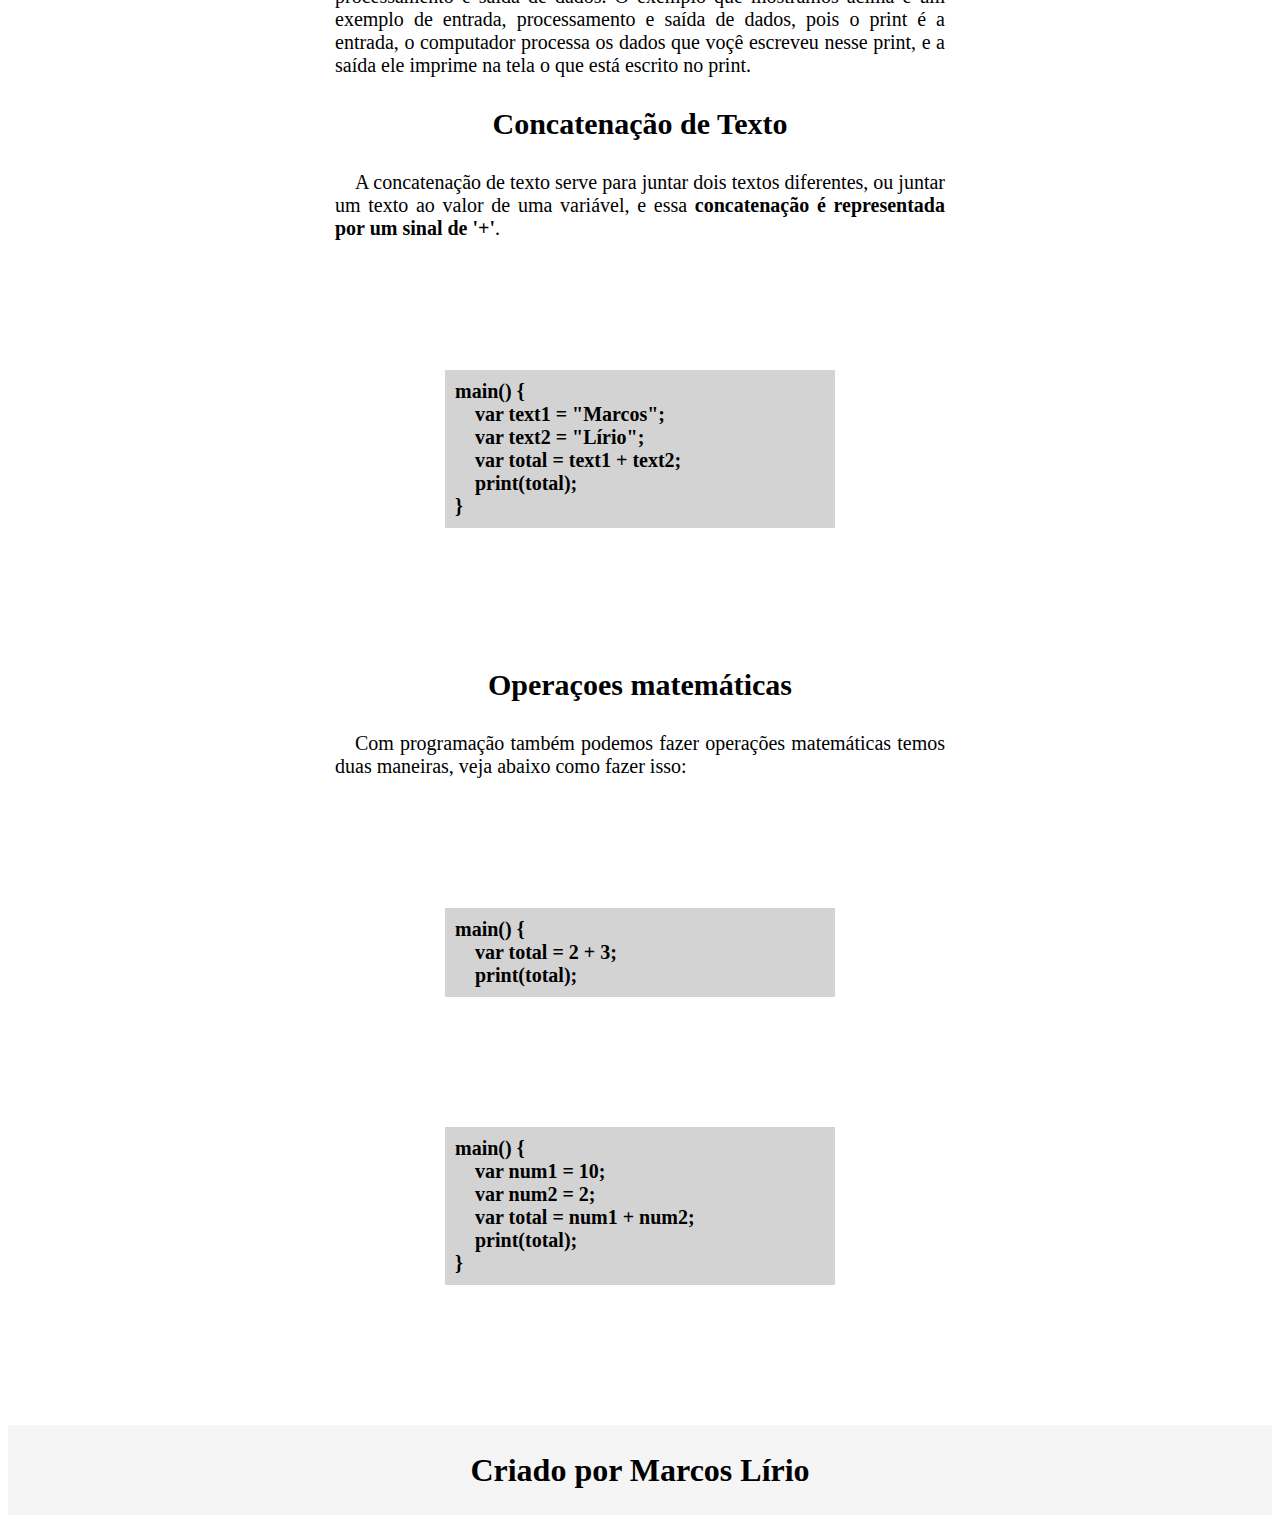
==== commit 37a8d152: "Fazendo esses comit's direto para não esquecer os códigos git" ====
--- a/index.html
+++ b/index.html
@@ -9,10 +9,12 @@
 </head>
 <body>
     <header>
-        
+            <section id="menu">
+                <p>O que voçê deseja aprender?</p>
+           </section>
     </header>
     <main>
-        <section>
+        <section>  
             <h1 class="titulo">Programação de computadores</h1>
            
             <img src="imagens/programacaoComputadores.png" alt="Programação de computadores" class="imagens">
--- a/style.css
+++ b/style.css
@@ -6,8 +6,14 @@
     background-attachment: fixed;
 }
 
+header > section#menu {
+    background-color: whitesmoke;
+    padding: 10px;
+    text-align: center;
+}
+
 main {
-    max-width: 600px;
+    max-width: 650px;
     margin: auto;
     padding: 10px;
     background-color: white;
@@ -18,8 +24,9 @@
 
 main > section > h1.titulo{
     text-align: center;
-    font-size: 25px;
     padding: 10px;
+    font-size: 30px;
+    
 }
 
 main > section > img.imagens {
@@ -54,9 +61,9 @@
     
 }
 
-footer > h1 {
-    background-color: white;
+footer  {
+    background-color: whitesmoke;
     text-align: center;
-    padding: 10px;
-    font-size: large;
+    padding: 5px;
+
 }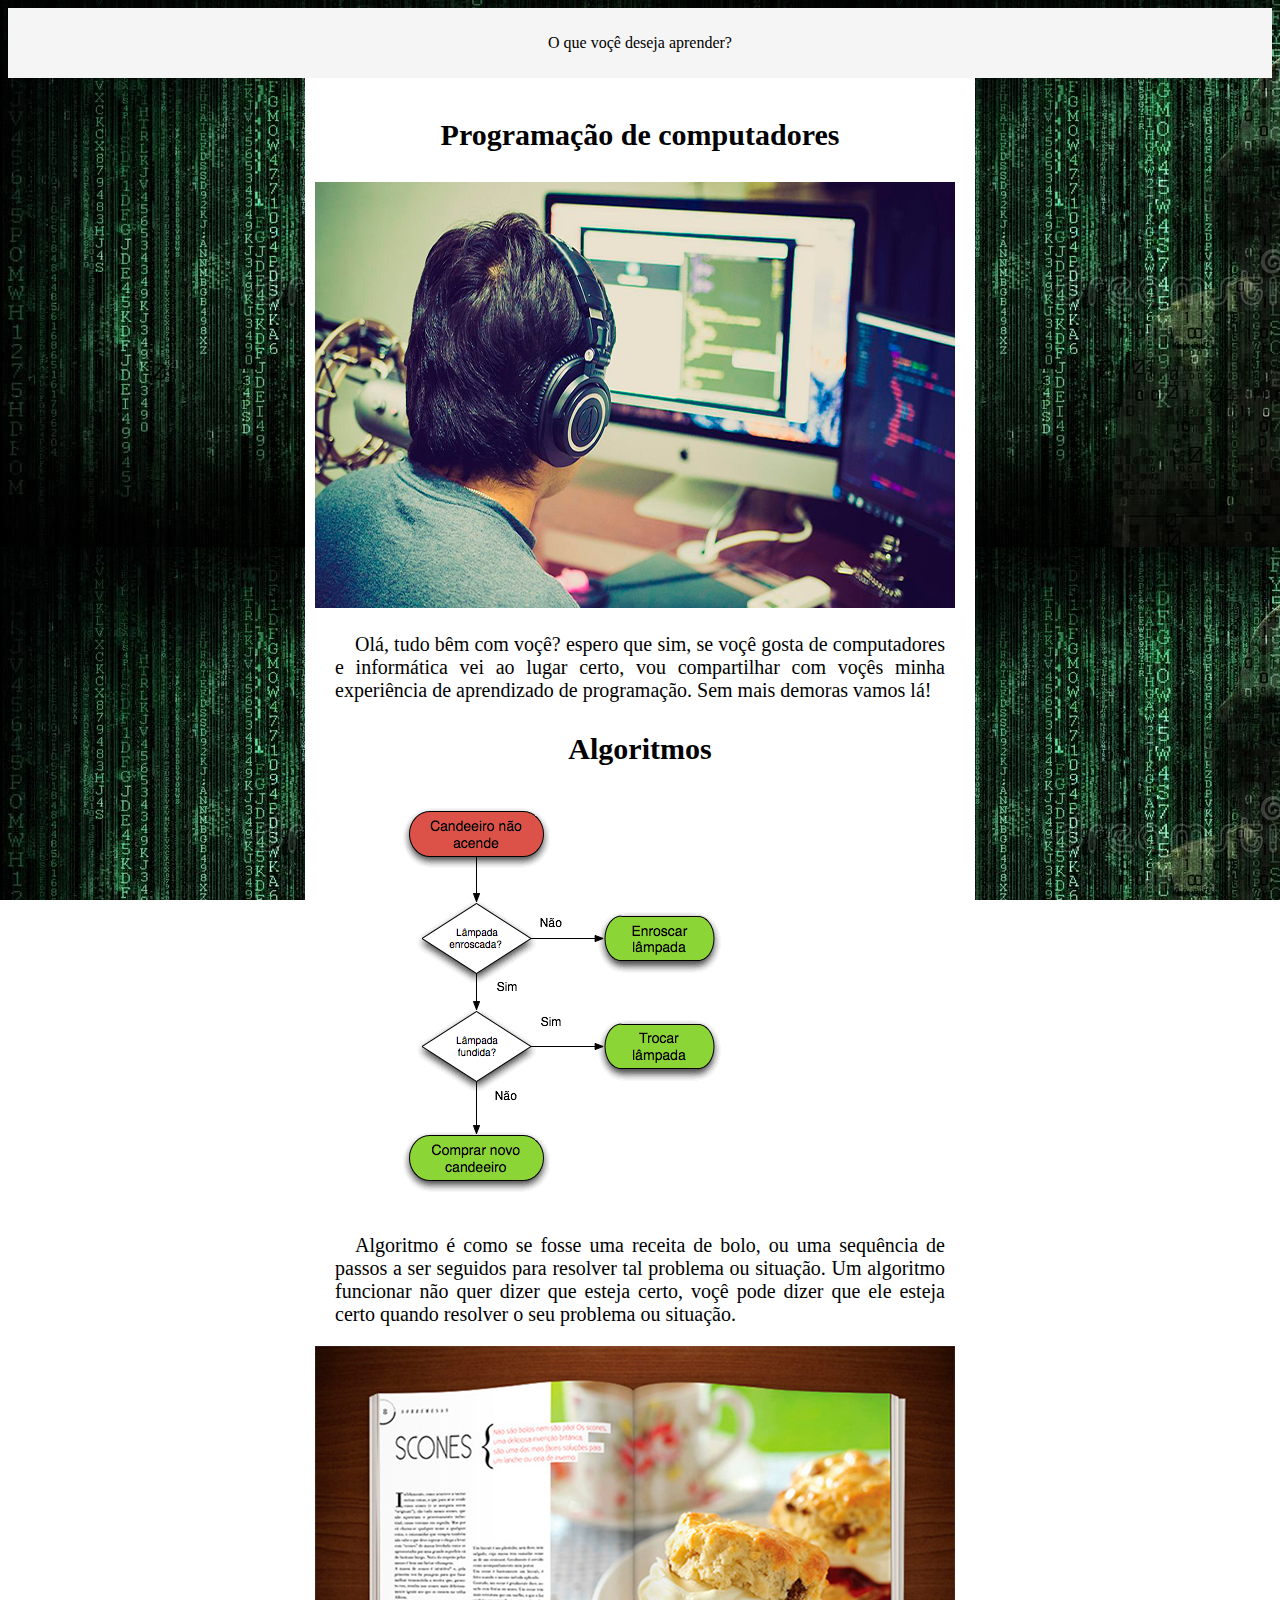
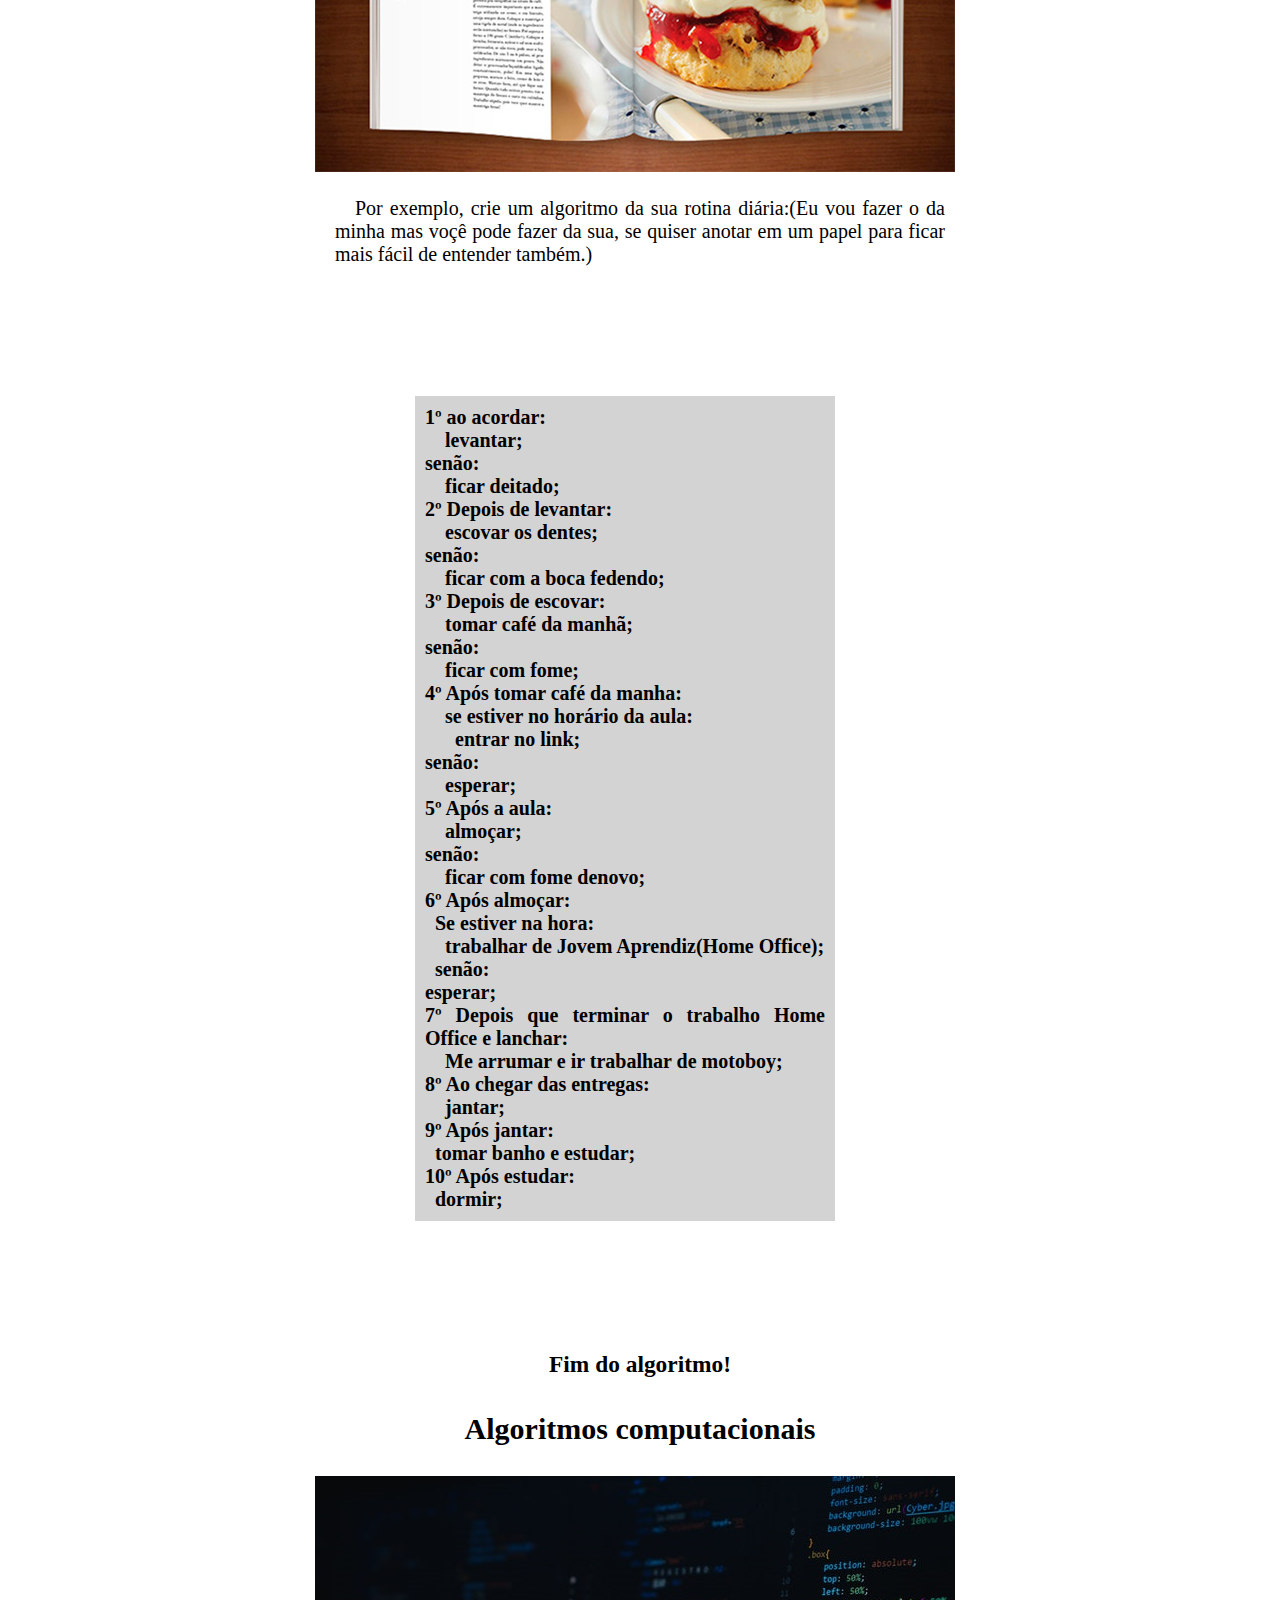
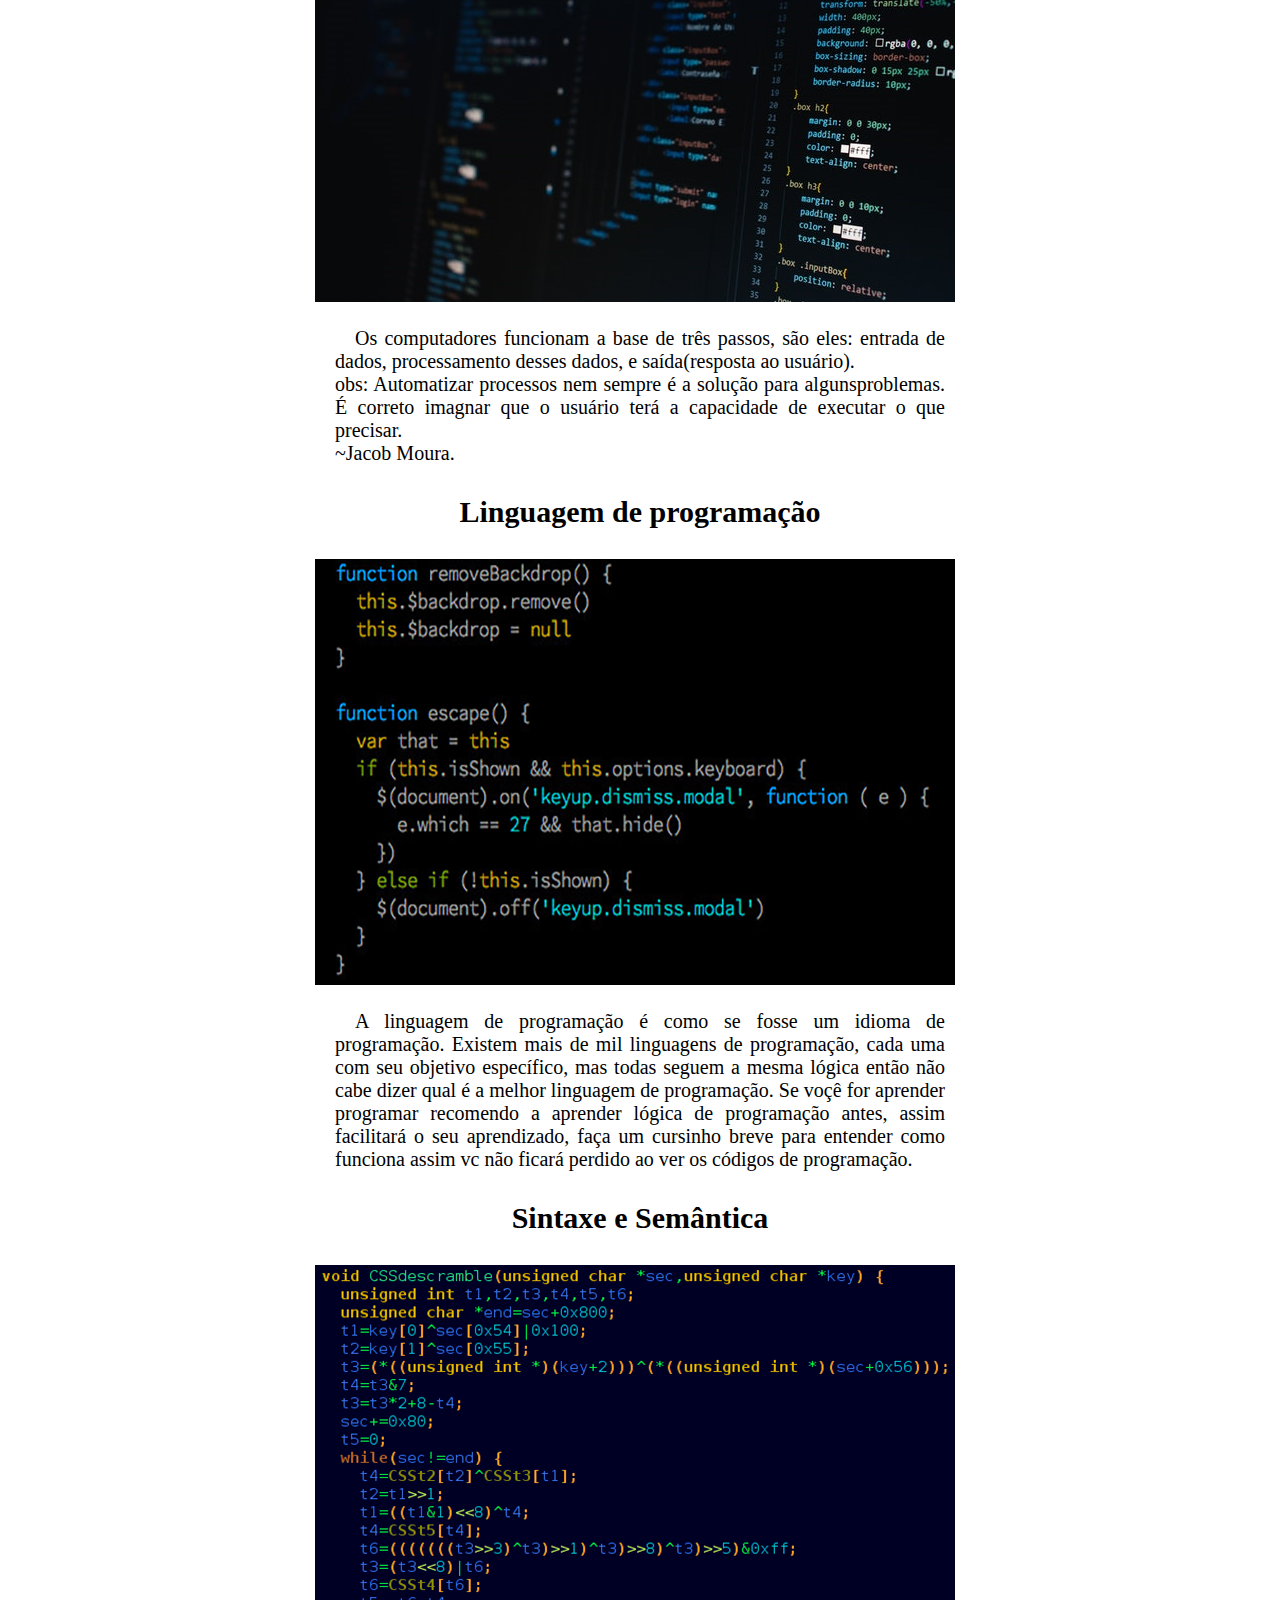
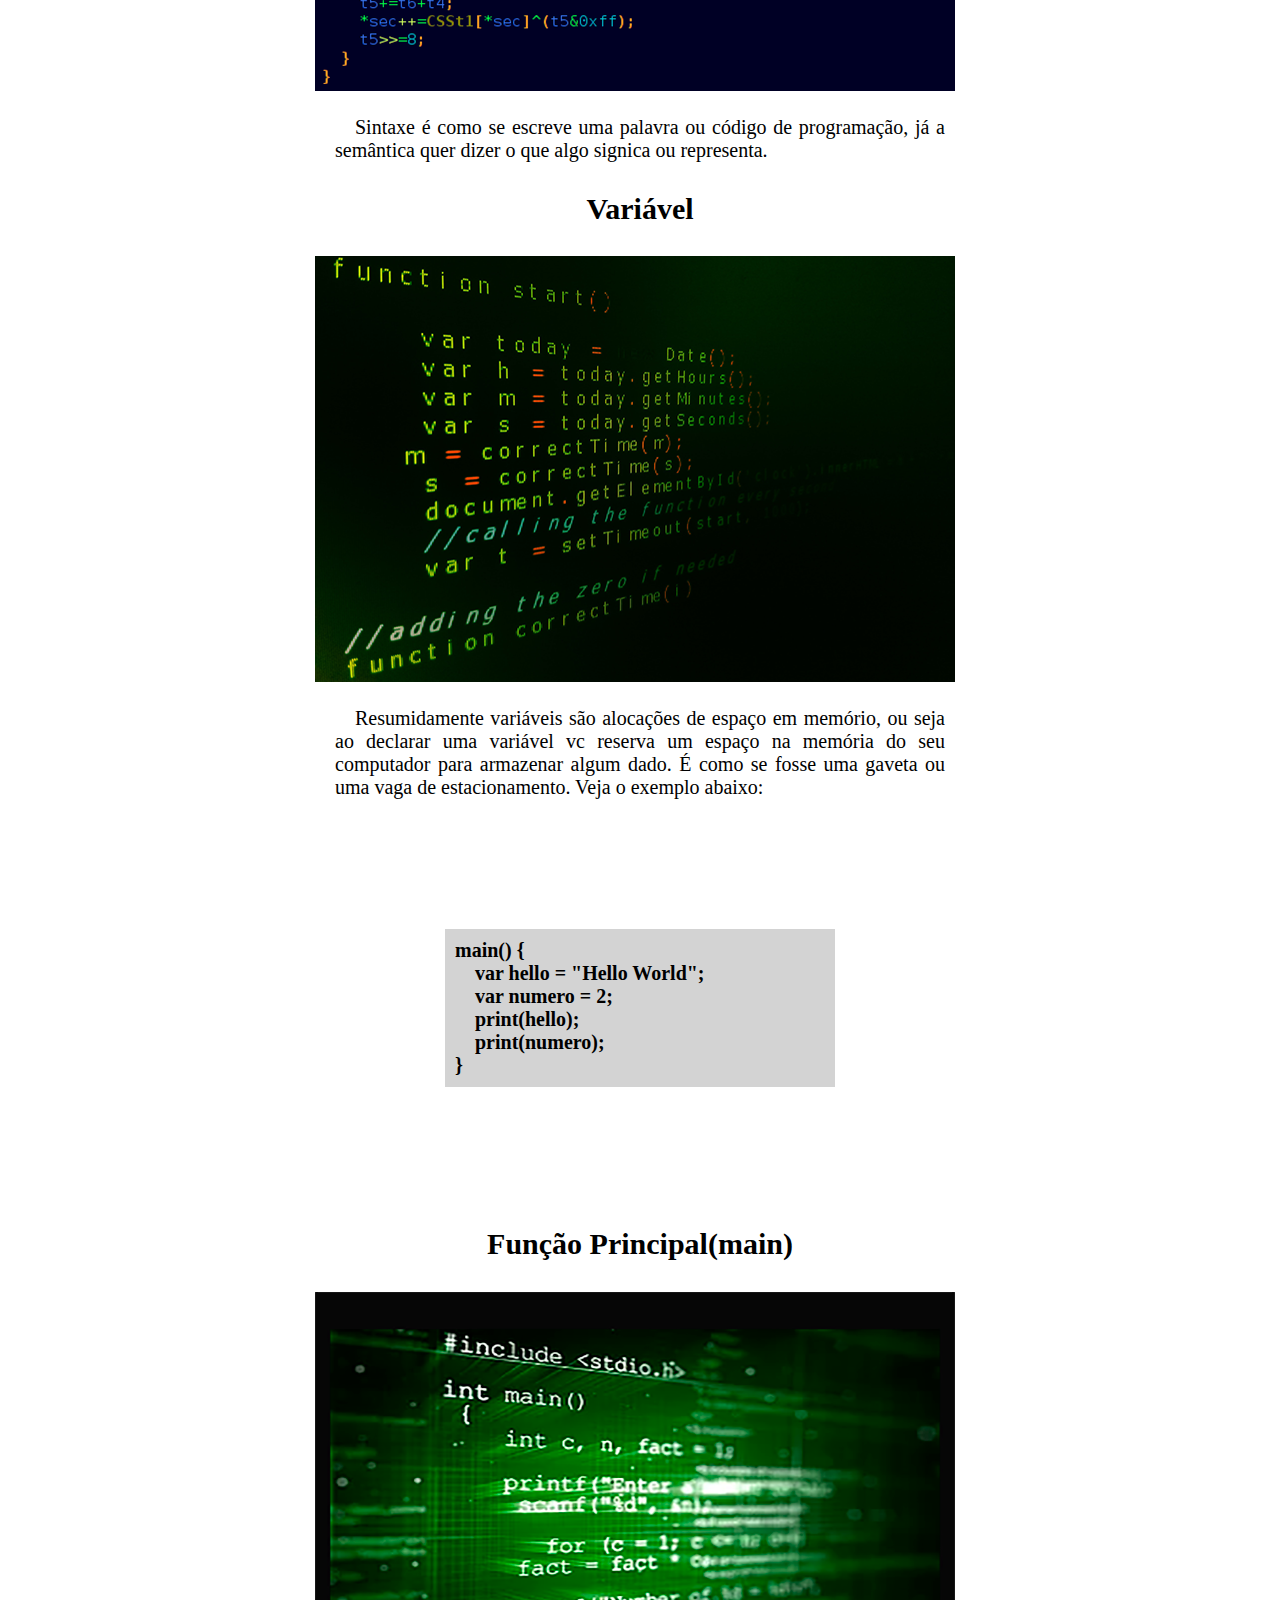
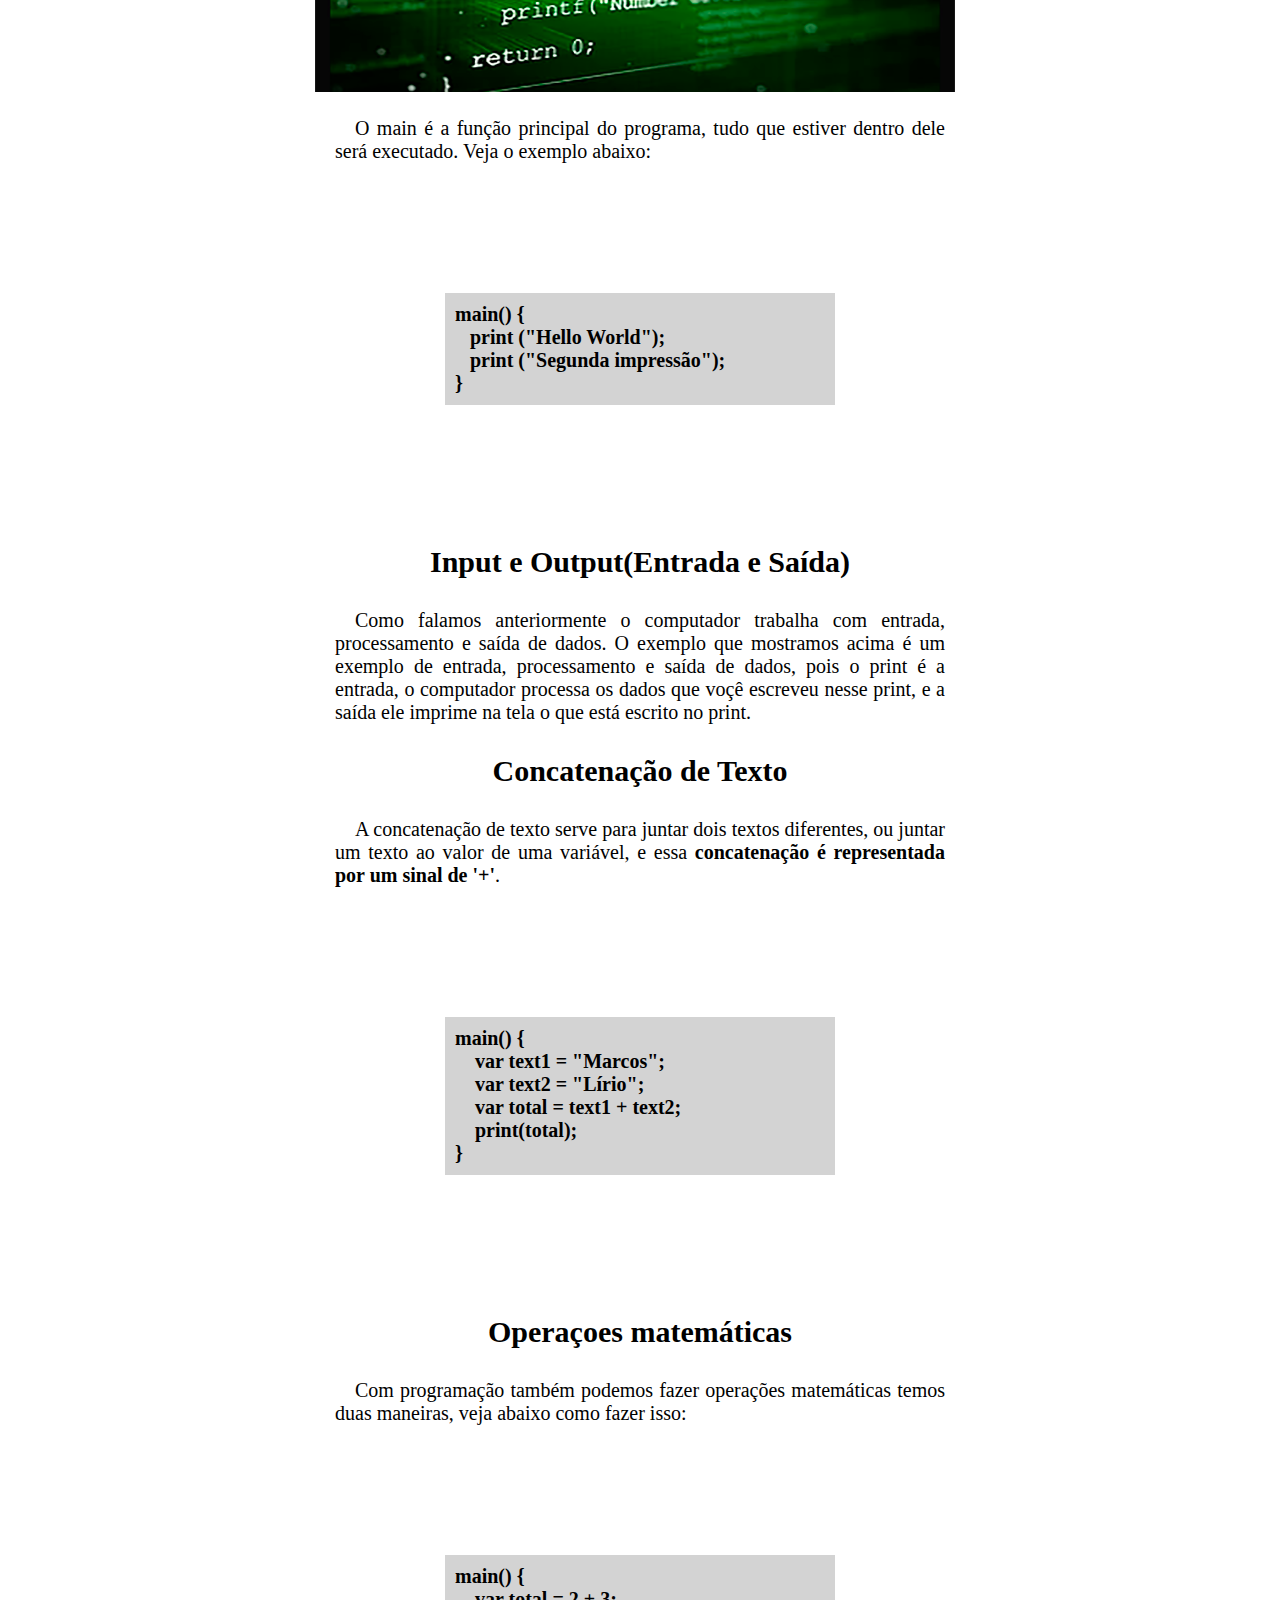
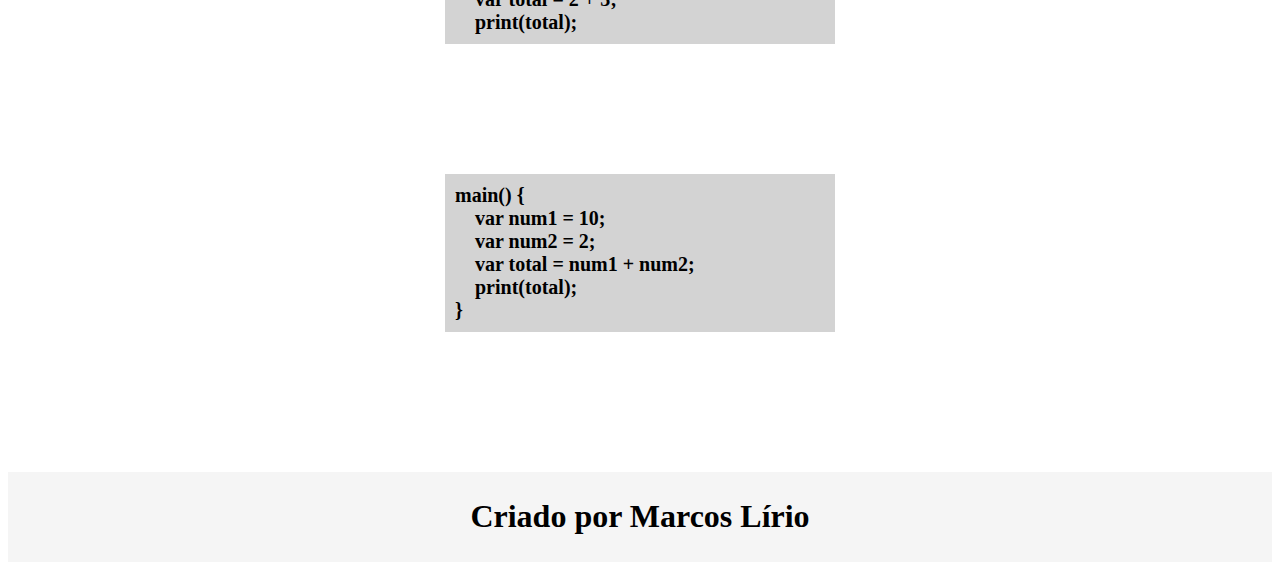
==== commit c6f2580a: "criei a página de ensino de banco de dados é já adicionei os códigos de ensino, falta só a parte de " ====
--- a/index.html
+++ b/index.html
@@ -11,23 +11,33 @@
     <header>
             <section id="menu">
                 <p>O que voçê deseja aprender?</p>
+                <div>
+                    
+                </div>
            </section>
     </header>
     <main>
         <section>  
             <h1 class="titulo">Programação de computadores</h1>
-           
-            <img src="imagens/programacaoComputadores.png" alt="Programação de computadores" class="imagens">
+           <div class="imagens">
+               <source media="(max-width: 1050px)" srcset="imagens/programacaoComputadores-G.png">
+               <source media="(max-width: 350px)" srcset="imagens/programacaoComputadores-M.png">
+                <img src="imagens/programacaoComputadores.png" alt="Programação de computadores">
+           </div>
 
             <p class="paragrafos">Olá, tudo bêm com voçê? espero que sim, se voçê gosta de computadores e informática vei ao lugar certo, vou compartilhar com voçês minha experiência de aprendizado de programação. Sem mais demoras vamos lá!</p>
         </section>
         <section>
             <h1 class="titulo">Algoritmos</h1>
-            <img src="imagens/alogritmo.png" alt="algoritmos" class="imagens">
+            <div class="imagens">
+                <img src="imagens/alogritmo.png" alt="algoritmos">
+            </div>
             <p class="paragrafos">Algoritmo é como se fosse uma receita de bolo, ou uma sequência de passos a ser seguidos para resolver tal problema ou situação. Um algoritmo funcionar não quer dizer que esteja certo, voçê pode dizer que ele esteja certo quando resolver o seu problema ou situação. 
             </p>
 
-            <img src="imagens/receitaBolo.png" alt="Receita de Bolo" class="imagens">
+            <div class="imagens">
+                <img src="imagens/receitaBolo.png" alt="Receita de Bolo">
+            </div>
 
             <p class="paragrafos">
                 Por exemplo, crie um algoritmo da sua rotina diária:(Eu vou fazer o da minha mas voçê pode fazer da sua, se quiser anotar em um papel para ficar mais fácil de entender também.) <br>
@@ -75,7 +85,9 @@
         <section>
             <h1 class="titulo">Algoritmos computacionais</h1>
 
-            <img src="imagens/algoritmosComputacionais.png" alt="Algoritimos Computacionais" class="imagens">
+            <div class="imagens">
+                <img src="imagens/algoritmosComputacionais.png" alt="Algoritimos Computacionais">
+            </div>
 
             <p class="paragrafos">
                 Os computadores funcionam a base de três passos, são eles: entrada de dados, processamento desses dados, e saída(resposta ao usuário). <br> obs: Automatizar processos nem sempre é a solução para algunsproblemas. É correto imagnar que o usuário terá a capacidade de executar o que precisar. <br> ~Jacob Moura.
@@ -84,17 +96,23 @@
         <section id="Linguagem de Programação">
             <h1 class="titulo">Linguagem de programação</h1>
 
-            <img src="imagens/linguagemProgramacao.png" alt="Linguagem de programação" class="imagens">
+            <div class="imagens">
+                <img src="imagens/linguagemProgramacao.png" alt="Linguagem de programação">
+            </div>
 
             <p class="paragrafos">
                 A linguagem de programação é como se fosse um idioma de programação. Existem mais de mil linguagens de programação, cada uma com seu objetivo específico, mas todas seguem a mesma lógica então não cabe dizer qual é a melhor linguagem de programação. Se voçê for aprender programar recomendo a aprender lógica de programação antes, assim facilitará o seu aprendizado, faça um cursinho breve para entender como funciona assim vc não ficará perdido ao ver os códigos de programação.
             </p>
             <h1 class="titulo">Sintaxe e Semântica</h1>
-            <img src="imagens/Sintaxe_Semantica.png" alt="Sintaxe e Semântica" class="imagens">
+            <div class="imagens">
+                <img src="imagens/Sintaxe_Semantica.png" alt="Sintaxe e Semântica">
+            </div>
             <p class="paragrafos">Sintaxe é como se escreve uma palavra ou código de programação, já a semântica quer dizer o que algo signica ou representa.</p>
 
             <h1 class="titulo">Variável</h1>
-            <img src="imagens/variaveis.png" alt="Variáveis em programação" class="imagens">
+            <div class="imagens">
+                <img src="imagens/variaveis.png" alt="Variáveis em programação">
+            </div>
             <p class="paragrafos">Resumidamente variáveis são alocações de espaço em memório, ou seja ao declarar uma variável vc reserva um espaço na memória do seu computador para armazenar algum dado. É como se fosse uma gaveta ou uma vaga de estacionamento. Veja o exemplo abaixo: </p>
             <p class="exemplos"><strong>
                  main() { <br>
@@ -107,7 +125,9 @@
             </p>
 
             <h1 class="titulo">Função Principal(main)</h1>
-            <img src="imagens/funcao-main.png" alt="Função main" class="imagens">
+            <div class="imagens">
+                <img src="imagens/funcao-main.png" alt="Função main">
+            </div>
             <p class="paragrafos">O main é a função principal do programa, tudo que estiver dentro dele será executado. Veja o exemplo abaixo: </p>
 
             <p class="exemplos" id="main_Exemplo"><strong>
--- a/style.css
+++ b/style.css
@@ -29,9 +29,9 @@
     
 }
 
-main > section > img.imagens {
+main > section > div.imagens {
     max-width: 500px;
-    margin-left: 2em;
+    text-align: center;
 }
 
 main > section > p.paragrafos {
